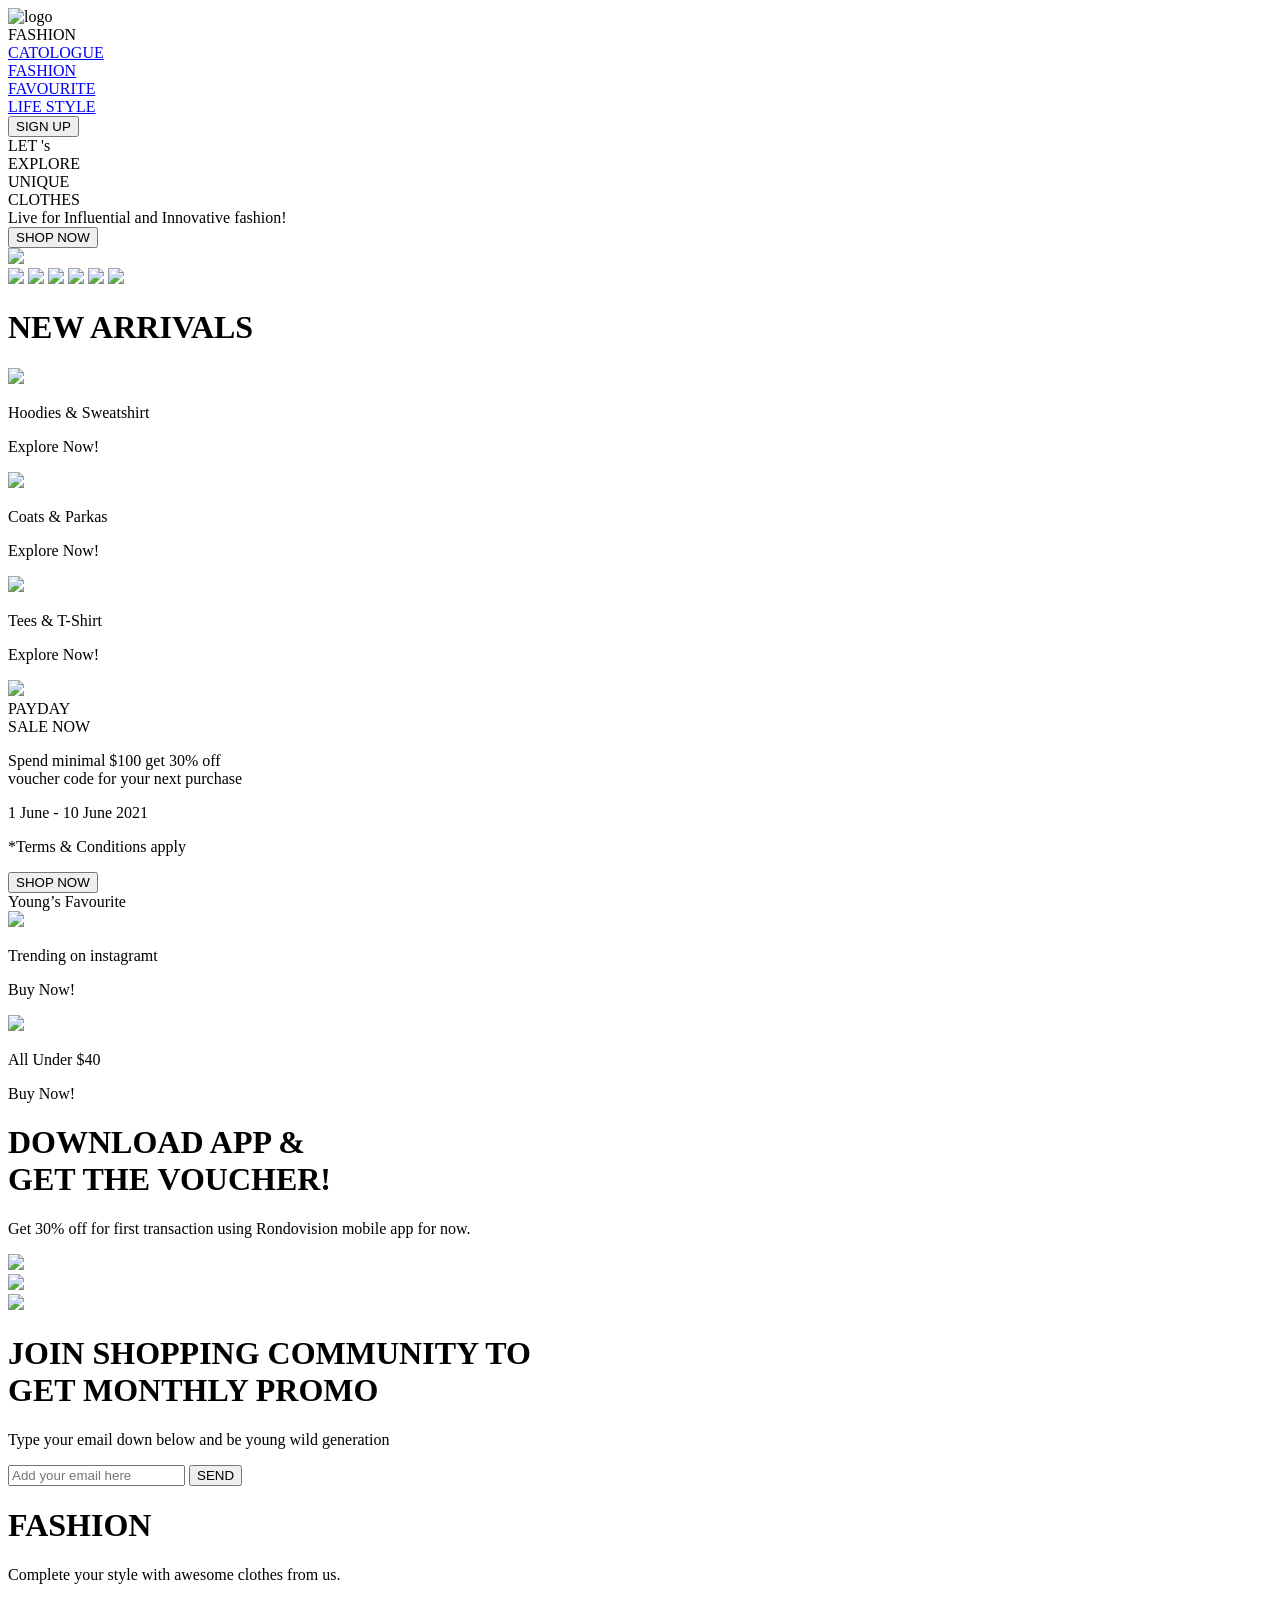
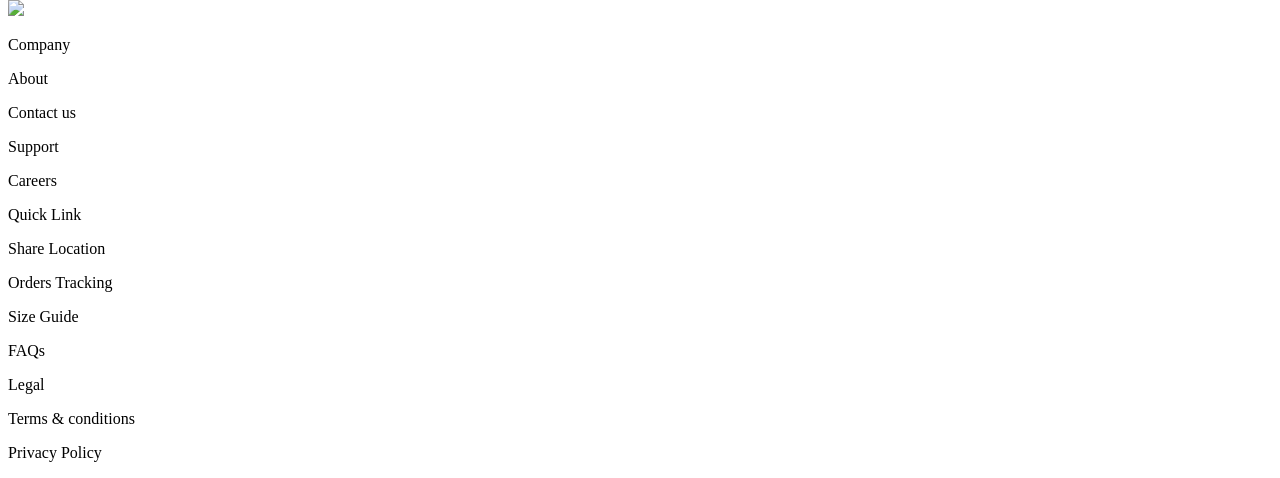
==== index.html @ d0e49f32 "Rename prodcon project/index.html to index.html" ====
<!doctype html>
<html>
  <head>
    <link rel="preconnect" href="https://fonts.googleapis.com" />
    <link rel="preconnect" href="https://fonts.gstatic.com" crossorigin />
    <link
      href="https://fonts.googleapis.com/css2?family=Poppins:ital,wght@0,100;0,200;0,300;0,400;0,500;0,600;0,700;0,800;0,900;1,100;1,200;1,300;1,400;1,500;1,600;1,700;1,800;1,900&display=swap"
      rel="stylesheet"
    />

    <title>Product Webpage Prototype</title>
    <link rel="stylesheet" href="css_code/header.css" />
    <link rel="stylesheet" href="css_code/footer.css" />
    <link rel="stylesheet" href="css_code/body.css" />
    <link rel="stylesheet" href="css_code/body.css" />
  </head>
  <body>
    <div class="mainpage">
      <div class="header_card">
        <div class="header">
          <div class="left">
            <img src="images/logo7.png" alt="logo" class="logo" />
            <div class="text">FASHION</div>
          </div>
          <div class="middle"></div>
          <div class="right">
            <div class="lablehead"><a href="#" class="word">CATOLOGUE</a></div>
            <div class="lablehead"><a href="#" class="word">FASHION</a></div>
            <div class="lablehead"><a href="#" class="word">FAVOURITE</a></div>
            <div class="lablehead"><a href="#" class="word">LIFE STYLE</a></div>
            <div class="lablehead">
              <button class="sign_up">SIGN UP</button>
            </div>
          </div>
        </div>
        <div class="article_card">
          <div class="text_section">
            <div class="text_art">
              <div class="text1">LET 's</div>
              <div class="text1">EXPLORE</div>
              <div class="text2">UNIQUE</div>
              <div class="text1">CLOTHES</div>
            </div>
            <div class="text3">
              Live for Influential and Innovative fashion!
            </div>
            <button class="shop">SHOP NOW</button>
          </div>
          <img src="images/img12.png" class="art_img" />
        </div>

        <div class="brand_card">
          <div class="brand_place">
            <img src="images/brand1.png" class="brand_logo" />
            <img src="images/brand2.png" class="brand_logo" />
            <img src="images/brand3.png" class="brand_logo" />
            <img src="images/brand4.png" class="brand_logo" />
            <img src="images/brand5.png" class="brand_logo" />
            <img src="images/brand6.png" class="brand_logo" />
          </div>
        </div>
        <div class="bottom_card">
          <div class="bottom_contant">
            <div class="arrival">
              <h1>NEW ARR<span class="arr">IVALS</span></h1>
            </div>
            <div class="slide_grid">
              <div class="slide_one">
                <img src="images/slide1.png" class="slide_card" />
                <p class="slide-info1">Hoodies & Sweatshirt</p>
                <p class="slide-info2">Explore Now!</p>
              </div>
              <div class="slide_one">
                <img src="images/slide2.png" class="slide_card" />
                <p class="slide-info1">Coats & Parkas</p>
                <p class="slide-info2">Explore Now!</p>
              </div>
              <div class="slide_one">
                <img src="images/slide3.png" class="slide_card" />
                <p class="slide-info1">Tees & T-Shirt</p>
                <p class="slide-info2">Explore Now!</p>
              </div>
            </div>
          </div>
          <div class="bottom_contant2">
            <div>
              <img
                src="images/116cf92ffce852e6dcfea7d382714f1c60578ad2(111).png"
                class="bottom_img1"
              />
            </div>
            <div class="bottom_contant2_info">
              <div class="container1">
                <div class="pay">PAYDAY</div>
                <div class="text4">SALE NOW</div>
                <p class="text5">
                  Spend minimal $100 get 30% off<br />voucher code for your next
                  purchase
                </p>
                <p class="text6">1 June - 10 June 2021</p>
                <p class="text7">*Terms & Conditions apply</p>
                <button class="shop1">SHOP NOW</button>
                <!-- <span>PAYDAY</span> -->
              </div>
            </div>
          </div>
          <div class="bottom_contant3">
            <div class="bottom_container3">
              <div class="head1">Young’s Favourite</div>
              <div class="slide_grid2">
                <div class="slide_two">
                  <img src="images/slide4.png" class="slide_pic" />
                  <p class="slide-info1">Trending on instagramt</p>
                  <p class="slide-info2">Buy Now!</p>
                </div>
                <div class="slide_two">
                  <img src="images/slide5.png" class="slide_pic" />
                  <p class="slide-info1">All Under $40</p>
                  <p class="slide-info2">Buy Now!</p>
                </div>
              </div>
            </div>
          </div>
          <div class="bottom_contant4">
            <div class="class1">
              <div class="text8">
                <div class="text9">
                  <div class="text10">
                    <h1 class="text11">
                      DOWNLOAD APP &<br />
                      GET THE VOUCHER!
                    </h1>
                    <p class="text12">
                      Get 30% off for first transaction using Rondovision mobile
                      app for now.
                    </p>
                  </div>
                </div>
                <div class="text9">
                  <div class="cont">
                    <div class="play">
                      <img src="images/apple.png" class="apps" />
                    </div>
                    <div class="play">
                      <img src="images/play.png" class="apps" />
                    </div>
                  </div>
                </div>
              </div>
            </div>
            <div class="class1">
              <div class="mobile">
                <img src="images/mobile1.png" class="phone" />
              </div>
            </div>
          </div>
          <div class="bottom_contant5">
            <h1 class="join">
              JOIN SHOPPING COMMUNITY TO<br />
              GET MONTHLY PROMO
            </h1>
            <p class="sent">
              Type your email down below and be young wild generation
            </p>
            <form>
              <div class="email">
                <input
                  type="email"
                  placeholder="Add your email here"
                  class="box"
                />
                <button type="submit" class="send">SEND</button>
              </div>
            </form>
          </div>
          <div class="foot">
            <div class="foot_mid">
              <div class="separator">
                <div class="separator1">
                  <h1 class="foot_head">FASHION</h1>
                  <p class="foot_info2">
                    Complete your style with awesome clothes from us.
                  </p>
                  <img src="images/social_card.png" class="social" />
                </div>
              </div>
              <div class="separator">
                <div class="separator2">
                  <p class="foot_info1">Company</p>
                  <p class="foot_info2">About</p>
                  <p class="foot_info2">Contact us</p>
                  <p class="foot_info2">Support</p>
                  <p class="foot_info2">Careers</p>
                </div>
                <div class="separator2">
                  <p class="foot_info1">Quick Link</p>
                  <p class="foot_info2">Share Location</p>
                  <p class="foot_info2">Orders Tracking</p>
                  <p class="foot_info2">Size Guide</p>
                  <p class="foot_info2">FAQs</p>
                </div>
                <div class="separator2">
                  <p class="foot_info1">Legal</p>
                  <p class="foot_info2">Terms & conditions</p>
                  <p class="foot_info2">Privacy Policy</p>
                </div>
              </div>
            </div>
          </div>
        </div>
      </div>
    </div>
  </body>
</html>
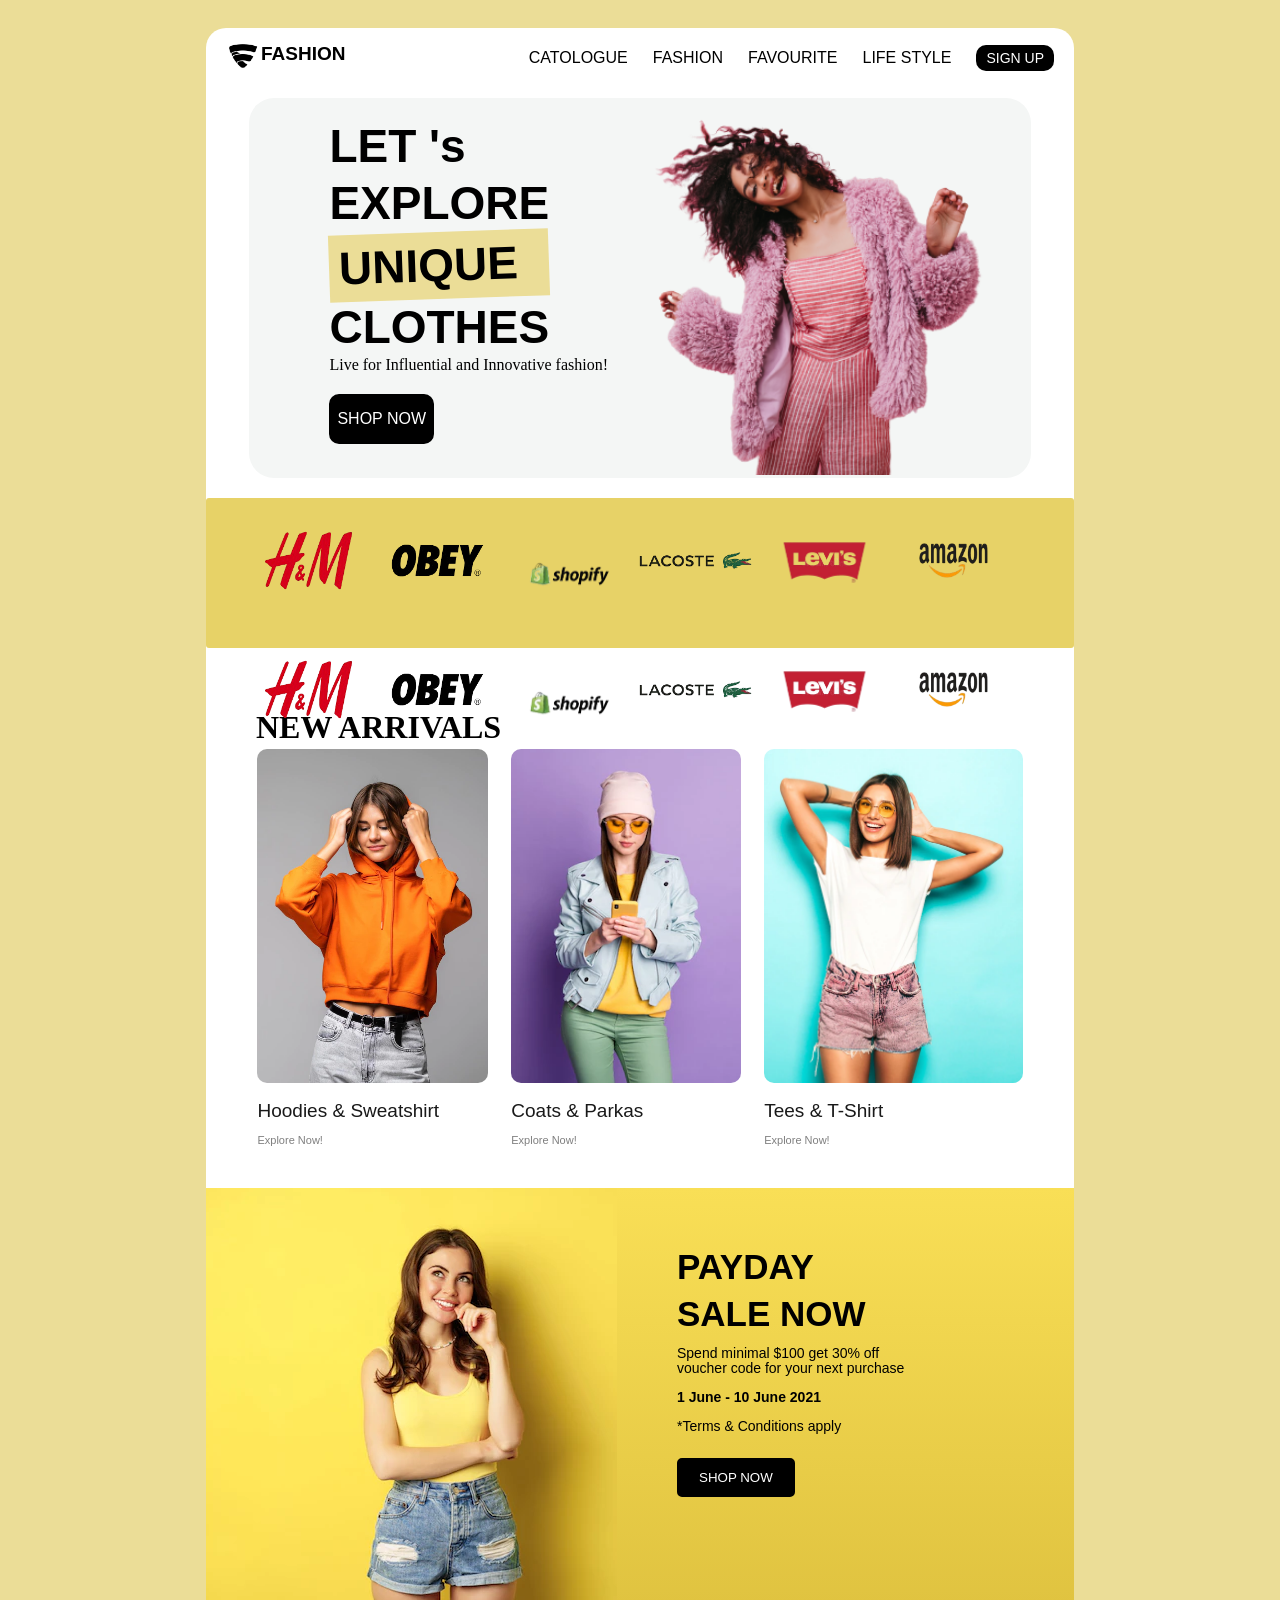
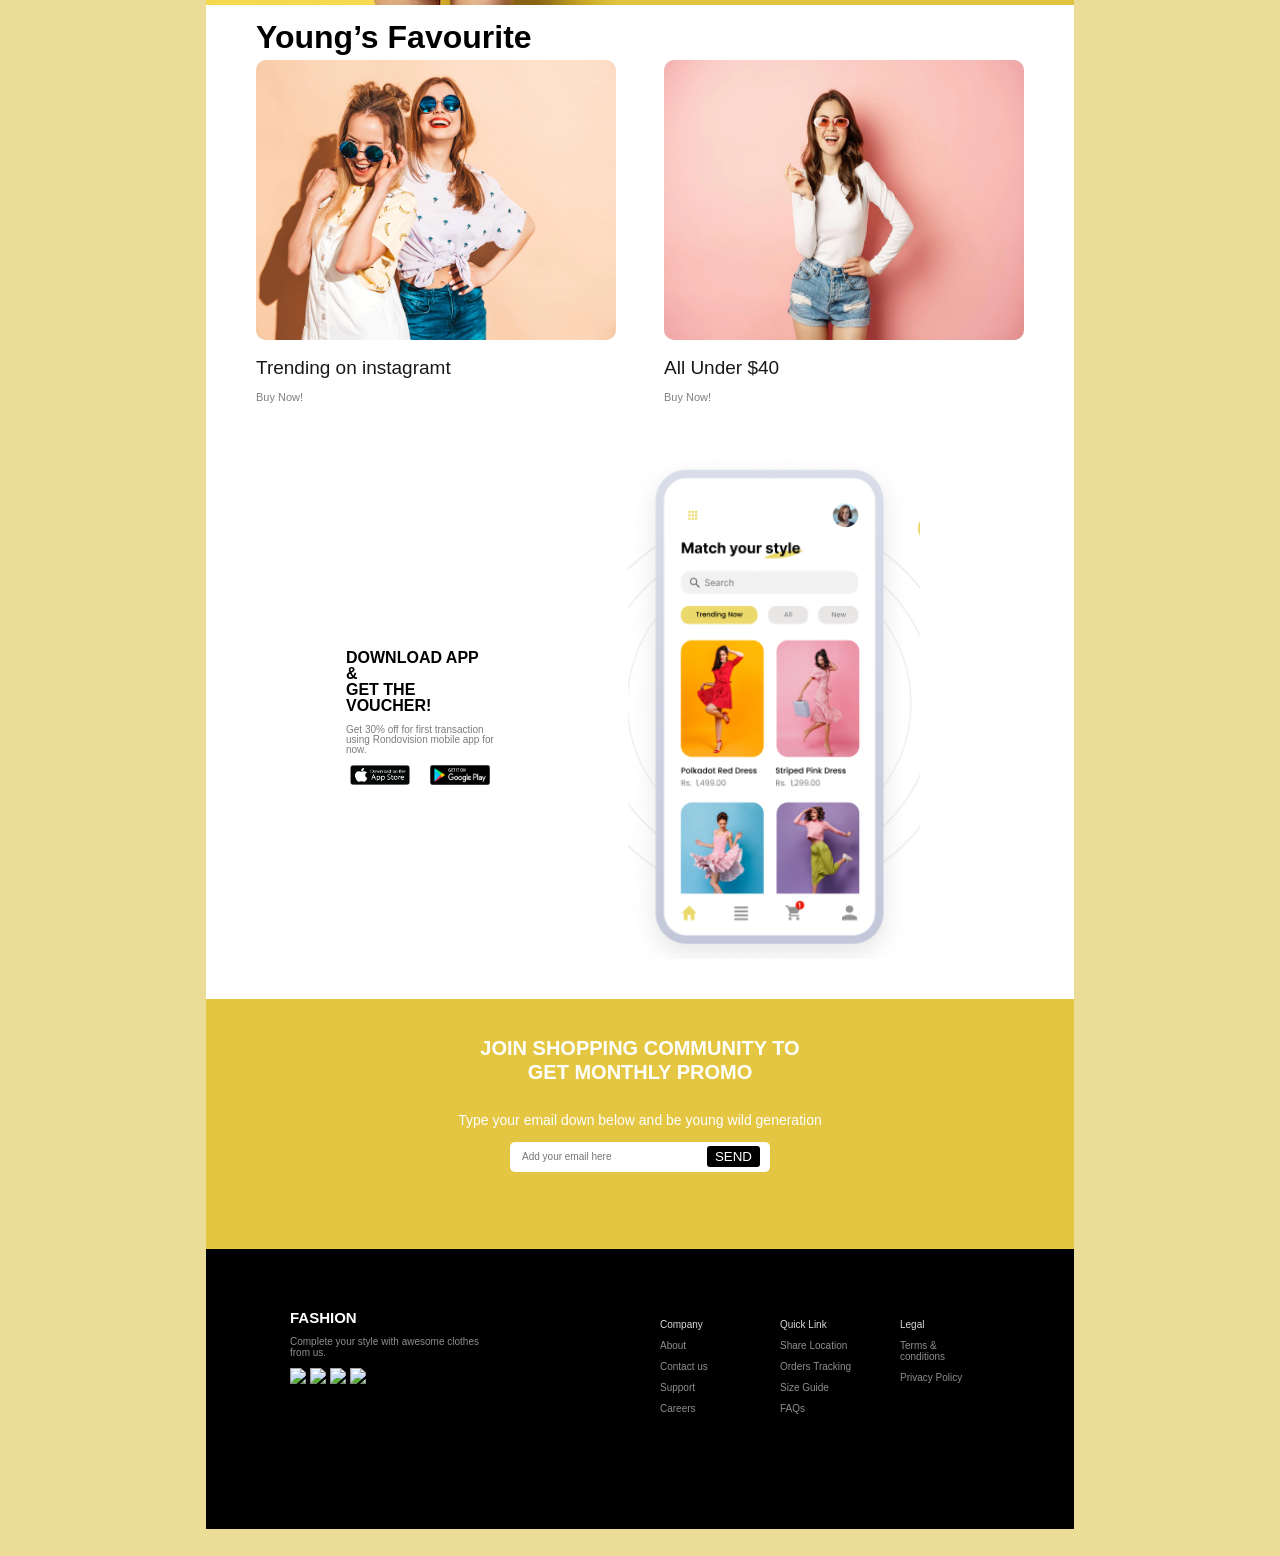
==== commit 9118c7bd: "Update index.html" ====
--- a/index.html
+++ b/index.html
@@ -12,7 +12,6 @@
     <link rel="stylesheet" href="css_code/header.css" />
     <link rel="stylesheet" href="css_code/footer.css" />
     <link rel="stylesheet" href="css_code/body.css" />
-    <link rel="stylesheet" href="css_code/body.css" />
   </head>
   <body>
     <div class="mainpage">
@@ -33,7 +32,7 @@
             </div>
           </div>
         </div>
-        <div class="article_card">
+        <div class="article_card reveal">
           <div class="text_section">
             <div class="text_art">
               <div class="text1">LET 's</div>
@@ -49,17 +48,30 @@
           <img src="images/img12.png" class="art_img" />
         </div>
 
-        <div class="brand_card">
-          <div class="brand_place">
-            <img src="images/brand1.png" class="brand_logo" />
-            <img src="images/brand2.png" class="brand_logo" />
-            <img src="images/brand3.png" class="brand_logo" />
-            <img src="images/brand4.png" class="brand_logo" />
-            <img src="images/brand5.png" class="brand_logo" />
-            <img src="images/brand6.png" class="brand_logo" />
-          </div>
-        </div>
-        <div class="bottom_card">
+        <div class="brand_card reveal">
+          <div class="brand_track">
+            <!-- FIRST SET -->
+            <div class="brand_row">
+              <img src="images/brand1.png" class="brand_logo" />
+              <img src="images/brand2.png" class="brand_logo" />
+              <img src="images/brand3.png" class="brand_logo" />
+              <img src="images/brand4.png" class="brand_logo" />
+              <img src="images/brand5.png" class="brand_logo" />
+              <img src="images/brand6.png" class="brand_logo" />
+            </div>
+
+            <!-- DUPLICATE SET -->
+            <div class="brand_row">
+              <img src="images/brand1.png" class="brand_logo" />
+              <img src="images/brand2.png" class="brand_logo" />
+              <img src="images/brand3.png" class="brand_logo" />
+              <img src="images/brand4.png" class="brand_logo" />
+              <img src="images/brand5.png" class="brand_logo" />
+              <img src="images/brand6.png" class="brand_logo" />
+            </div>
+          </div>
+        </div>
+        <div class="bottom_card reveal">
           <div class="bottom_contant">
             <div class="arrival">
               <h1>NEW ARR<span class="arr">IVALS</span></h1>
@@ -82,7 +94,7 @@
               </div>
             </div>
           </div>
-          <div class="bottom_contant2">
+          <div class="bottom_contant2 reveal">
             <div>
               <img
                 src="images/116cf92ffce852e6dcfea7d382714f1c60578ad2(111).png"
@@ -104,7 +116,7 @@
               </div>
             </div>
           </div>
-          <div class="bottom_contant3">
+          <div class="bottom_contant3 reveal">
             <div class="bottom_container3">
               <div class="head1">Young’s Favourite</div>
               <div class="slide_grid2">
@@ -121,7 +133,7 @@
               </div>
             </div>
           </div>
-          <div class="bottom_contant4">
+          <div class="bottom_contant4 reveal">
             <div class="class1">
               <div class="text8">
                 <div class="text9">
@@ -154,7 +166,7 @@
               </div>
             </div>
           </div>
-          <div class="bottom_contant5">
+          <div class="bottom_contant5 reveal">
             <h1 class="join">
               JOIN SHOPPING COMMUNITY TO<br />
               GET MONTHLY PROMO
@@ -173,7 +185,7 @@
               </div>
             </form>
           </div>
-          <div class="foot">
+          <div class="foot reveal">
             <div class="foot_mid">
               <div class="separator">
                 <div class="separator1">
@@ -181,7 +193,10 @@
                   <p class="foot_info2">
                     Complete your style with awesome clothes from us.
                   </p>
-                  <img src="images/social_card.png" class="social" />
+                  <img src="images/facebook.png" class="icon" />
+                  <img src="images/instagram.png" class="icon" />
+                  <img src="images/twitter.png" class="icon" />
+                  <img src="images/linkedin.png" class="icon" />
                 </div>
               </div>
               <div class="separator">
@@ -210,5 +225,24 @@
         </div>
       </div>
     </div>
+    <script>
+      function revealOnScroll() {
+        const reveals = document.querySelectorAll(".reveal");
+
+        reveals.forEach((el) => {
+          const windowHeight = window.innerHeight;
+          const elementTop = el.getBoundingClientRect().top;
+
+          const revealPoint = 100;
+
+          if (elementTop < windowHeight - revealPoint) {
+            el.classList.add("active");
+          }
+        });
+      }
+
+      window.addEventListener("scroll", revealOnScroll);
+    </script>
   </body>
 </html>
+
--- a/css_code/header.css
+++ b/css_code/header.css
@@ -0,0 +1,185 @@
+.header_card {
+  /* display: flex;
+  flex-direction: column; */
+  flex: 4;
+  background-color: white;
+  /* margin-left: 26px; */
+  /* margin-top: 6px; */
+  /* height: 1160px; */
+
+  /* max-width: 1000px; */
+  
+  border-top-left-radius: 20px;
+  border-top-right-radius: 20px;
+
+  margin: 20px 0;
+  height: 3100px;
+}
+.header {
+  display: flex;
+  flex-direction: row;
+  margin: 10px 10px 10px 10px;
+  height: 40px;
+  align-items: center;
+  justify-content: space-between;
+}
+.logo {
+  width: 35px;
+  height: 30px;
+  cursor: pointer;
+  margin-left: 10px;
+}
+.text {
+  /* margin-top: 5px; */
+  /* font-family: "Pattaya", sans-serif;
+  font-weight: 400;
+  font-style: normal;
+  margin-left: 8px; */
+  font-family: "Poppins", sans-serif;
+  font-weight: 900;
+  font-style: normal;
+  font-size: 19px;
+  cursor: pointer;
+}
+.left {
+  display: flex;
+  align-content: center;
+}
+/* .middle {
+  display: flex;
+  flex: 1;
+} */
+.right {
+  display: flex;
+  gap: 15px;
+  align-items: center;
+  font-size: 9px;
+}
+.lablehead {
+  margin-right: 10px;
+  text-align: center;
+}
+/* a{
+    text-decoration: none ;
+    font-weight: bold ;
+} */
+.word {
+  text-decoration: none;
+  font-family: "Poppins", sans-serif;
+  font-weight: 500;
+  font-style: normal;
+  color: black;
+  font-size: 16px;
+  /* font-size: 19px; */
+}
+.sign_up {
+  padding: 5px 10px;
+  font-size: 14px;
+  border: none;
+  background-color: black;
+  color: white;
+  cursor: pointer;
+  display: inline-flex;
+  align-items: center;
+  border-radius: 10px;
+}
+.search-button {
+  height: 20px;
+  width: 40px;
+  cursor: pointer;
+  border-width: 1px;
+  border-style: solid;
+  border-color: rgb(192, 192, 192);
+  border-top-right-radius: 18px;
+  border-bottom-right-radius: 18px;
+  margin-left: -1px;
+  margin-right: 10px;
+}
+.search-icon {
+  height: 20px;
+  margin-top: 0px;
+  align-content: center;
+}
+.middle {
+  display: flex;
+  flex: 1;
+  margin-left: 70px;
+  margin-right: 35px;
+  max-width: 500px;
+
+  align-items: center;
+}
+.article_card {
+  display: flex;
+  flex-direction: row;
+  align-items: flex-start;
+  justify-content: space-between;
+  background-color: #f4f6f5;
+  /* height: 380px; */
+  /* width: 817px; */
+  width: 90%;
+  max-width: 1000px;
+  min-height: 380px;
+  margin: 20px auto;
+
+  border-radius: 25px;
+  /* vertical-align: top; */
+}
+
+.art_img {
+  height: 377px;
+  width: 422px;
+  margin-left: auto;
+  object-fit: contain;
+}
+.text_section {
+  flex: 1;
+}
+.text1,
+.text2,
+.pay {
+  font-family: "Poppins", sans-serif;
+  font-weight: 900;
+  font-style: normal;
+  font-size: 19px;
+  line-height: 57px;
+  font-size: 46px;
+}
+.text_art {
+  /* margin-top: 0px; */
+  padding-left: 80px;
+  padding-top: 20px;
+  display: flex;
+  flex-direction: column;
+}
+/* .text2{
+  rotate: ;
+  display: flex;
+  background-color:#ebdd97 ;
+} */
+.text2 {
+  position: relative;
+  display: inline-block;
+  font-size: 46px;
+  font-weight: 900;
+  z-index: 1;
+  padding: 5px 10px;
+  width: 200px;
+  background-color: #ebdd97;
+
+  transform: rotate(-2deg);
+}
+.text3 {
+  padding-left: 80px;
+}
+.shop {
+  background-color: black;
+  color: white;
+  margin-left: 80px;
+  margin-top: 20px;
+  height: 50px;
+  border-radius: 10px;
+  cursor: pointer;
+  font-size: 16px;
+  border-style: solid;
+}
--- a/css_code/footer.css
+++ b/css_code/footer.css
@@ -0,0 +1,62 @@
+.foot {
+  width: auto;
+  height: 280px;
+  display: flex;
+  justify-content: center;
+  align-items: center;
+  background-color: black;
+}
+.foot_mid {
+  height: 180px;
+  width: 700px;
+ 
+  display: flex;
+  justify-content: space-between;
+}
+.separator {
+ 
+  display: flex;
+  flex: none;
+  /* padding: 10px; */
+  color: white;
+  justify-content: center ;
+  /* align-items: center ; */
+  gap: 20px;
+}
+.separator1{
+    width: 190px ;
+}
+.foot_head{
+    font-family: "Poppins", sans-serif;
+  font-weight: 900;
+  font-style: normal;
+  font-size: 15px;
+}
+.foot_info2{
+     font-family: "Poppins", sans-serif;
+  font-weight: 400;
+  font-style: normal;
+  font-size: 10px;
+  color:#8E8E8E;
+ cursor: pointer;
+}
+.foot_info1{
+    font-family: "Poppins", sans-serif;
+  font-weight: 400;
+  font-style: normal;
+  font-size: 10px;
+  cursor: pointer;
+  color:#D9D9D9;
+}
+.social{
+    width: 90px;
+    height: 20px;
+    cursor: pointer;
+}
+.separator2{
+    width: 80px;
+    margin: 10px;
+    flex : 1;
+    justify-content: space-around;
+}
+
--- a/css_code/body.css
+++ b/css_code/body.css
@@ -0,0 +1,373 @@
+body {
+  background-color: #ebdd97;
+  /* background : linear-gradient(#a619f8,#00f2fe); */
+}
+.mainpage {
+  /* padding-bottom: 1000px; */
+  display: flex;
+  /* flex-direction: column; */
+  justify-content: center;
+}
+.mainpage::before,
+.mainpage::after {
+  content: "";
+  flex: 1; /* each side takes 1 part */
+}
+.brand_card {
+  /* position: relative;
+    background-color: black ;
+   height: 40px; */
+
+  width: auto;
+  height: 150px; /* thickness */
+  background-color: #e7d267; /* color */
+  margin-top: 10px;
+  border-radius: 3px;
+  padding-left: 40px;
+  position: relative;
+}
+.brand_place {
+  position: relative;
+  /* padding: 10px 20px 10px; */
+  margin-top: 20px;
+  margin-bottom: 10px;
+  margin-right: 30px;
+  display: flex;
+  flex-direction: row;
+  justify-content: center;
+  justify-content: space-around;
+  align-items: center;
+}
+.brand_logo {
+  gap: 58px;
+  /* height: 90px;
+  width: 90px; */
+  height: 95%;
+  width: 125px;
+  object-fit: cover;
+  cursor: pointer;
+}
+.bottom_card {
+  width: 100%;
+  height: 900px;
+  background-color: white;
+  justify-content: center;
+}
+.bottom_contant {
+  display: flex;
+  flex-direction: column;
+  margin: 40px;
+  height: 460px;
+}
+.slide_grid {
+  align-items: center;
+  min-width: 788px;
+  height: 348px;
+  display: flex;
+  justify-content: space-around;
+  flex-direction: row;
+  flex: 1 1 1;
+}
+.slide_card {
+  height: 334px;
+  min-width: 230px;
+  width: auto;
+  contain: fit;
+  gap: 50px;
+  object-fit: cover;
+  border-radius: 10px;
+  cursor: pointer;
+}
+.arrival {
+  margin-left: 10px;
+}
+
+.slide_one {
+  height: 385px;
+}
+.slide-info1 {
+  font-family: "Poppins", sans-serif;
+  font-weight: 500;
+  font-style: normal;
+  color: #191919;
+  font-size: 19px;
+  letter-spacing: -4%;
+  line-height: 10px;
+  cursor: pointer;
+}
+.slide-info2 {
+  font-family: "Poppins", sans-serif;
+  font-weight: 500;
+  font-style: normal;
+  color: #7f7f7f;
+  font-size: 11px;
+  letter-spacing: -4%;
+  line-height: 10px;
+  cursor: pointer;
+}
+.bottom_contant2 {
+  margin-top: 20px;
+  display: grid;
+  grid-template-columns: 411px 1fr;
+}
+.bottom_img1 {
+  object-fit: cover;
+}
+.bottom_contant2_info {
+  height: 417px;
+  background-image: linear-gradient(#f9df56, #e0c340);
+  display: flex;
+  /* justify-content: center; */
+  padding-left: 20px;
+
+  /* align-items: center; */
+}
+.container1 {
+  justify-content: center;
+  align-items: center;
+  margin-top: 60px;
+  width: 280px;
+  margin-left: 40px;
+}
+.text4,
+.pay {
+  font-family: "Poppins", sans-serif;
+  font-weight: 900;
+  font-style: normal;
+  font-size: 35px;
+  line-height: 37px;
+  letter-spacing: 0%;
+  margin-bottom: 10px;
+}
+.text5,
+.text7 {
+  font-family: "Poppins", sans-serif;
+  font-weight: 400;
+  font-style: normal;
+  font-size: 14px;
+
+  line-height: 15px;
+}
+.text6 {
+  font-family: "Poppins", sans-serif;
+  font-weight: 700;
+  font-style: normal;
+  font-size: 14px;
+  letter-spacing: 2%;
+  line-height: 15px;
+}
+.shop1 {
+  background-color: black;
+  color: white;
+  border-style: solid;
+  padding: 10px 20px 10px;
+  border-radius: 5px;
+  cursor: pointer;
+  margin-top: 10px;
+}
+/* .bottom_contant3 {
+  display: flex;
+} */
+.bottom_container3 {
+    position: relative;
+    width: auto;
+    height: 400px;
+  padding: 10px 50px 10px;
+}
+.head1 {
+  font-family: "Poppins", sans-serif;
+  font-weight: 900;
+  font-style: normal;
+  font-size: 32px;
+  letter-spacing: 4%;
+  margin-bottom: 20px;
+}
+.slide_grid2 {
+    position: relative;
+  height: 320px;
+  min-width: 300px;
+  
+  /* justify-content: center; */
+  align-items: center;
+  display: flex;
+  justify-content: space-between;
+  flex-direction: row;
+  flex: 1 1;
+}
+.slide_pic{
+    height :280px ;
+    width: 360px;
+    border-radius: 10px;
+}
+/* .bottom_container4 {
+    position: relative;
+    width: auto;
+    height: 400px;
+  /* padding: 10px 50px 10px; */
+  /* display: flex; */
+/* } */ 
+.bottom_contant4{
+    
+    display: flex ;
+    flex-direction: row;
+    flex : 1;
+    justify-content: space-between ;
+    height: 530px;
+    width: auto;
+    margin: 20px 80px 20px ;
+    
+    
+  }
+  .class1{
+  
+   margin:10px 20px 10px ;
+   flex: 1 ;
+   
+   display: flex;
+   
+
+  }
+  .text8{
+    margin:10px 20px 10px ;
+    flex: 1 ;
+  
+  display: flex;
+  justify-content: center;
+  align-items: center;
+ flex-direction: column;
+
+}
+.text9{
+  margin:10px 20px 10px ;
+  /* flex: 1 ; */
+  
+  display: flex;
+  flex-direction: column;
+  
+ 
+  
+}
+
+.text11{
+  
+  font-family: "Poppins", sans-serif;
+  font-weight: 900;
+  font-style: normal;
+  font-size: 16px;
+  letter-spacing: 4%;
+  line-height: 16px;
+  
+}
+.text12{
+   font-family: "Poppins", sans-serif;
+  font-weight: 500;
+  font-style: normal;
+  font-size: 10px;
+  letter-spacing: -4%;
+  line-height: 10px;
+ color: #7c7c7c;
+ justify-content: center;
+  align-items: center;
+}
+.cont{
+  display: flex;
+  flex-direction: row;
+  
+  margin-top: -20px;
+   justify-content: center;
+  align-items: center;
+
+  gap: 20px;
+}
+.play{
+ 
+  /* flex: 1 ; */
+  flex-direction: column;
+  /* justify-content: flex-start; */
+}
+.apps{
+  justify-content: space-around;
+  height: 20px;
+  width: 60px;
+   cursor: pointer;
+}
+.mobile{
+  object-fit: contain;
+}
+.phone{
+  object-fit: contain;
+  width: 400px;
+  height: 500px;
+  
+}
+.bottom_contant5{
+  height: 250px;
+  width: auto;
+  background-color: #e5c643;
+  display: flex;
+  justify-content: center;
+  align-items: center;
+  flex-direction: column;
+}
+.join{
+  color: white;
+  font-family: "Poppins", sans-serif;
+  font-weight: 900;
+  font-style: normal;
+  font-size: 20px;
+  margin-top: -40px;
+  letter-spacing: 3%;
+  line-height: 24px;
+ text-align: center;
+
+
+}
+.sent{
+  color: white;
+  font-family: "Poppins", sans-serif;
+  font-weight: 400;
+  font-style: normal;
+  font-size: 14px;
+}
+.email{
+  background-color: white;
+  width: 250px;
+  padding-left: 3px;
+  display: flex;
+  flex-direction: row;
+  justify-content: space-between;
+  align-items: center;
+  height: 30px;
+  border-radius: 5px;
+  padding-left: 10px;
+  
+}
+.send{
+  background-color: black;
+  color: white;
+  border-style: solid;
+  border-radius: 3px;
+  margin-right: 10px;
+  cursor: pointer;
+  border-style: solid;
+  border-color: black;
+ 
+}
+.box{
+
+   color: black;
+  font-family: "Poppins", sans-serif;
+  font-weight: 400;
+  font-style: normal;
+  font-size: 10px;
+  border-style: none;
+  /* width: 120px; */
+  background-color: transparent;
+}
+.box:hover{
+  border-color: white;
+}
+.box:active{
+  border-color: white;
+  background-color: white;
+}
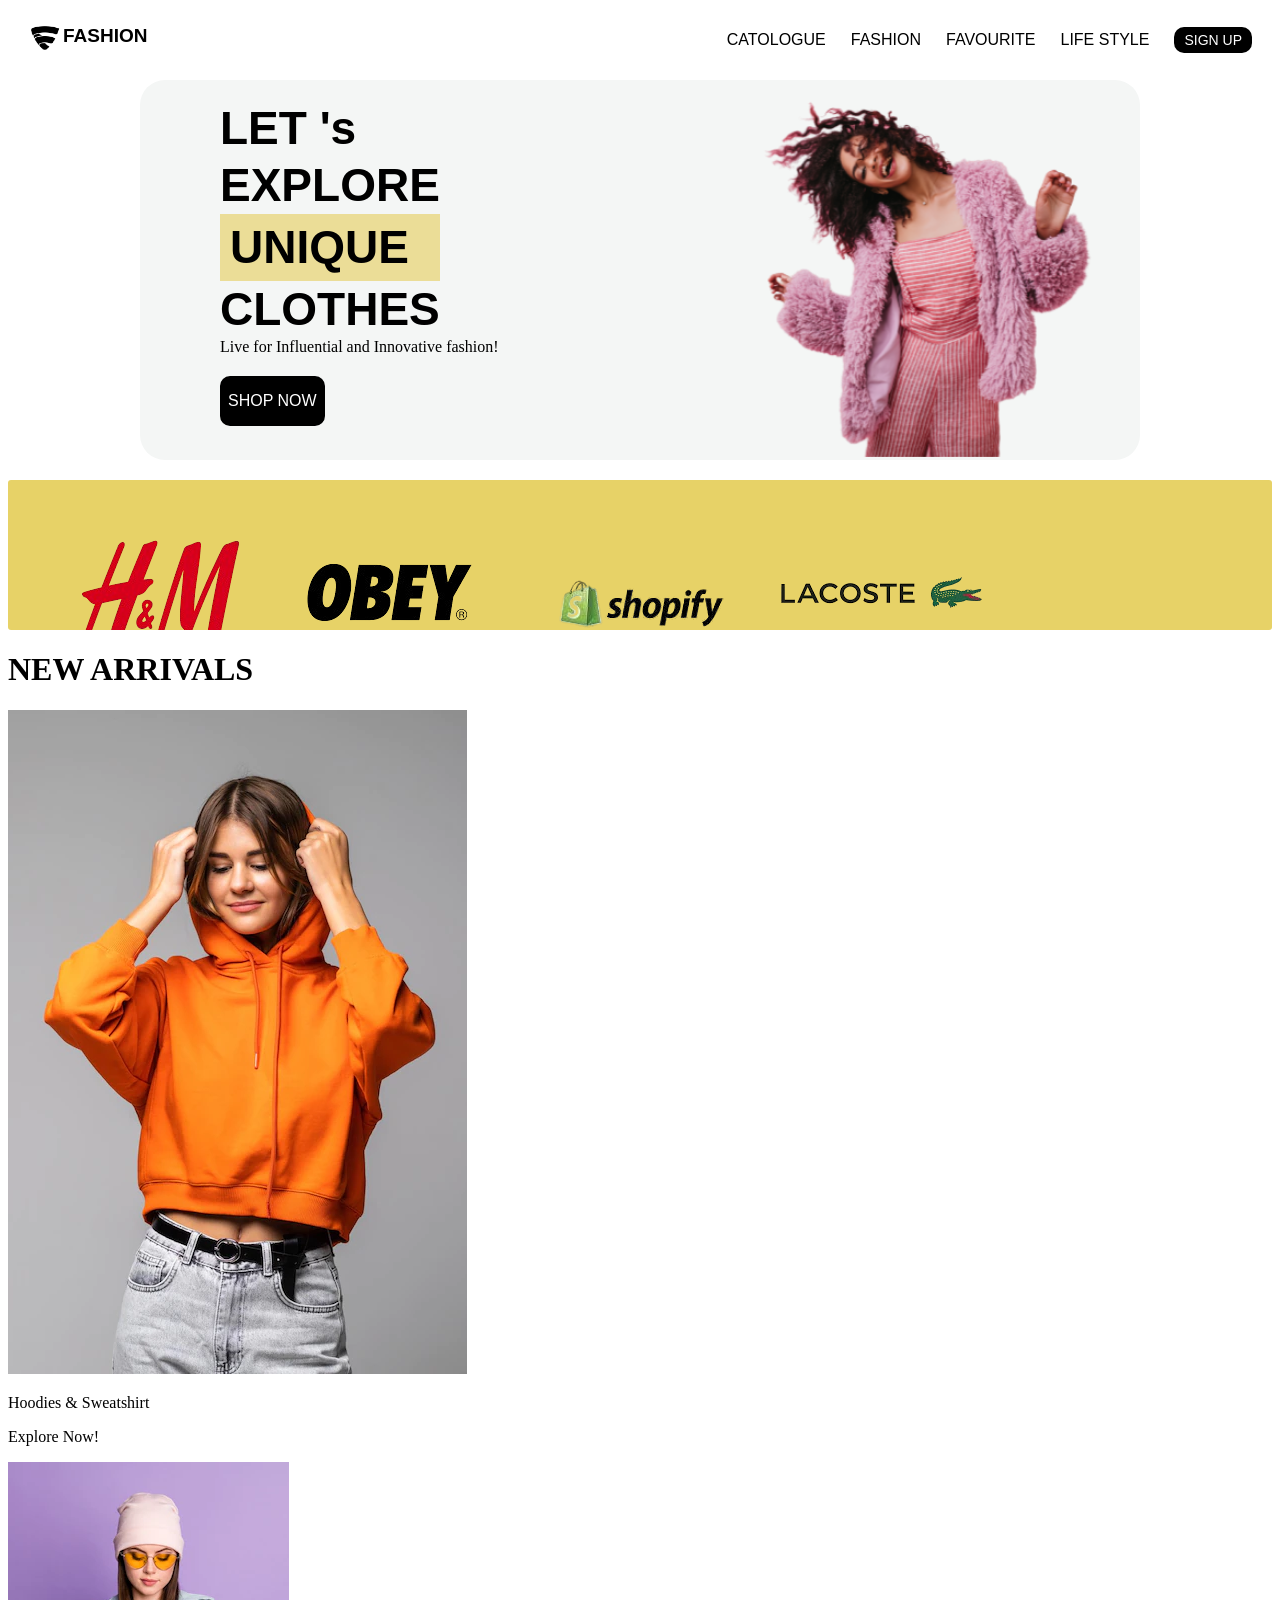
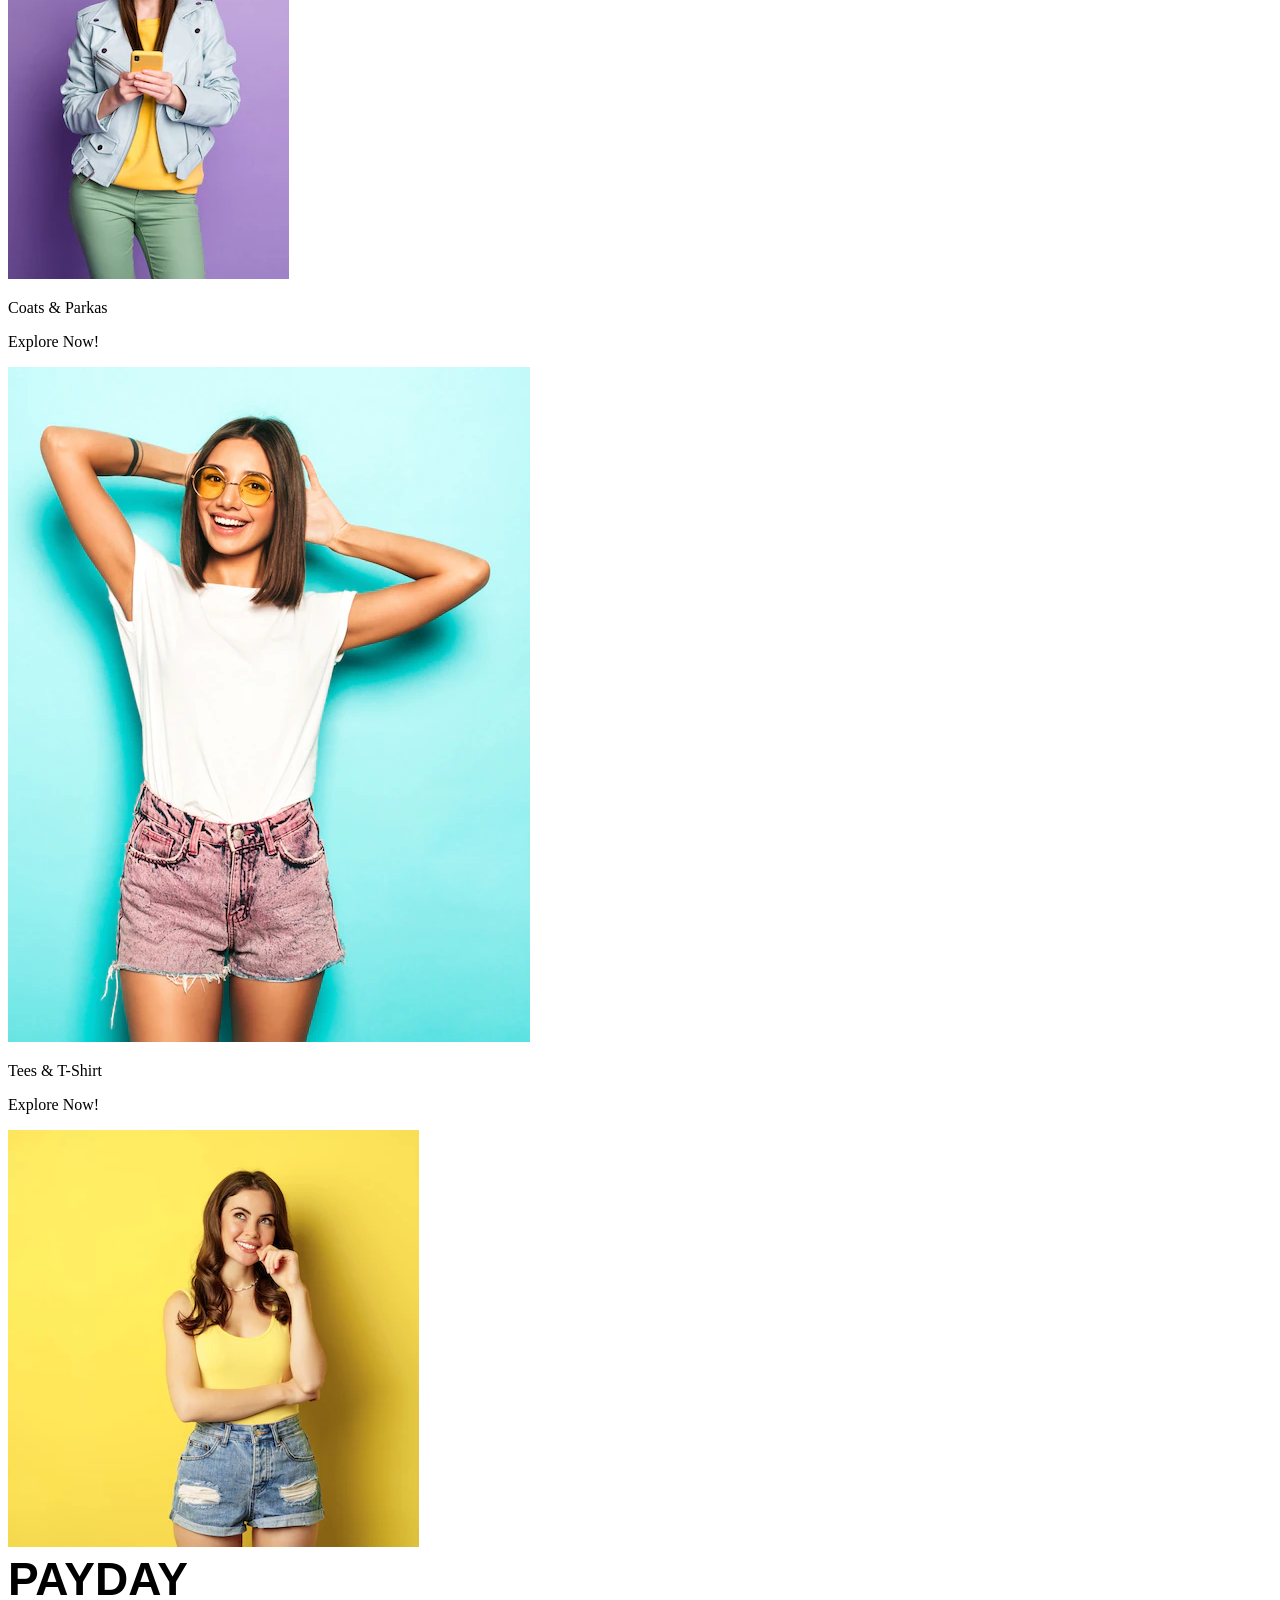
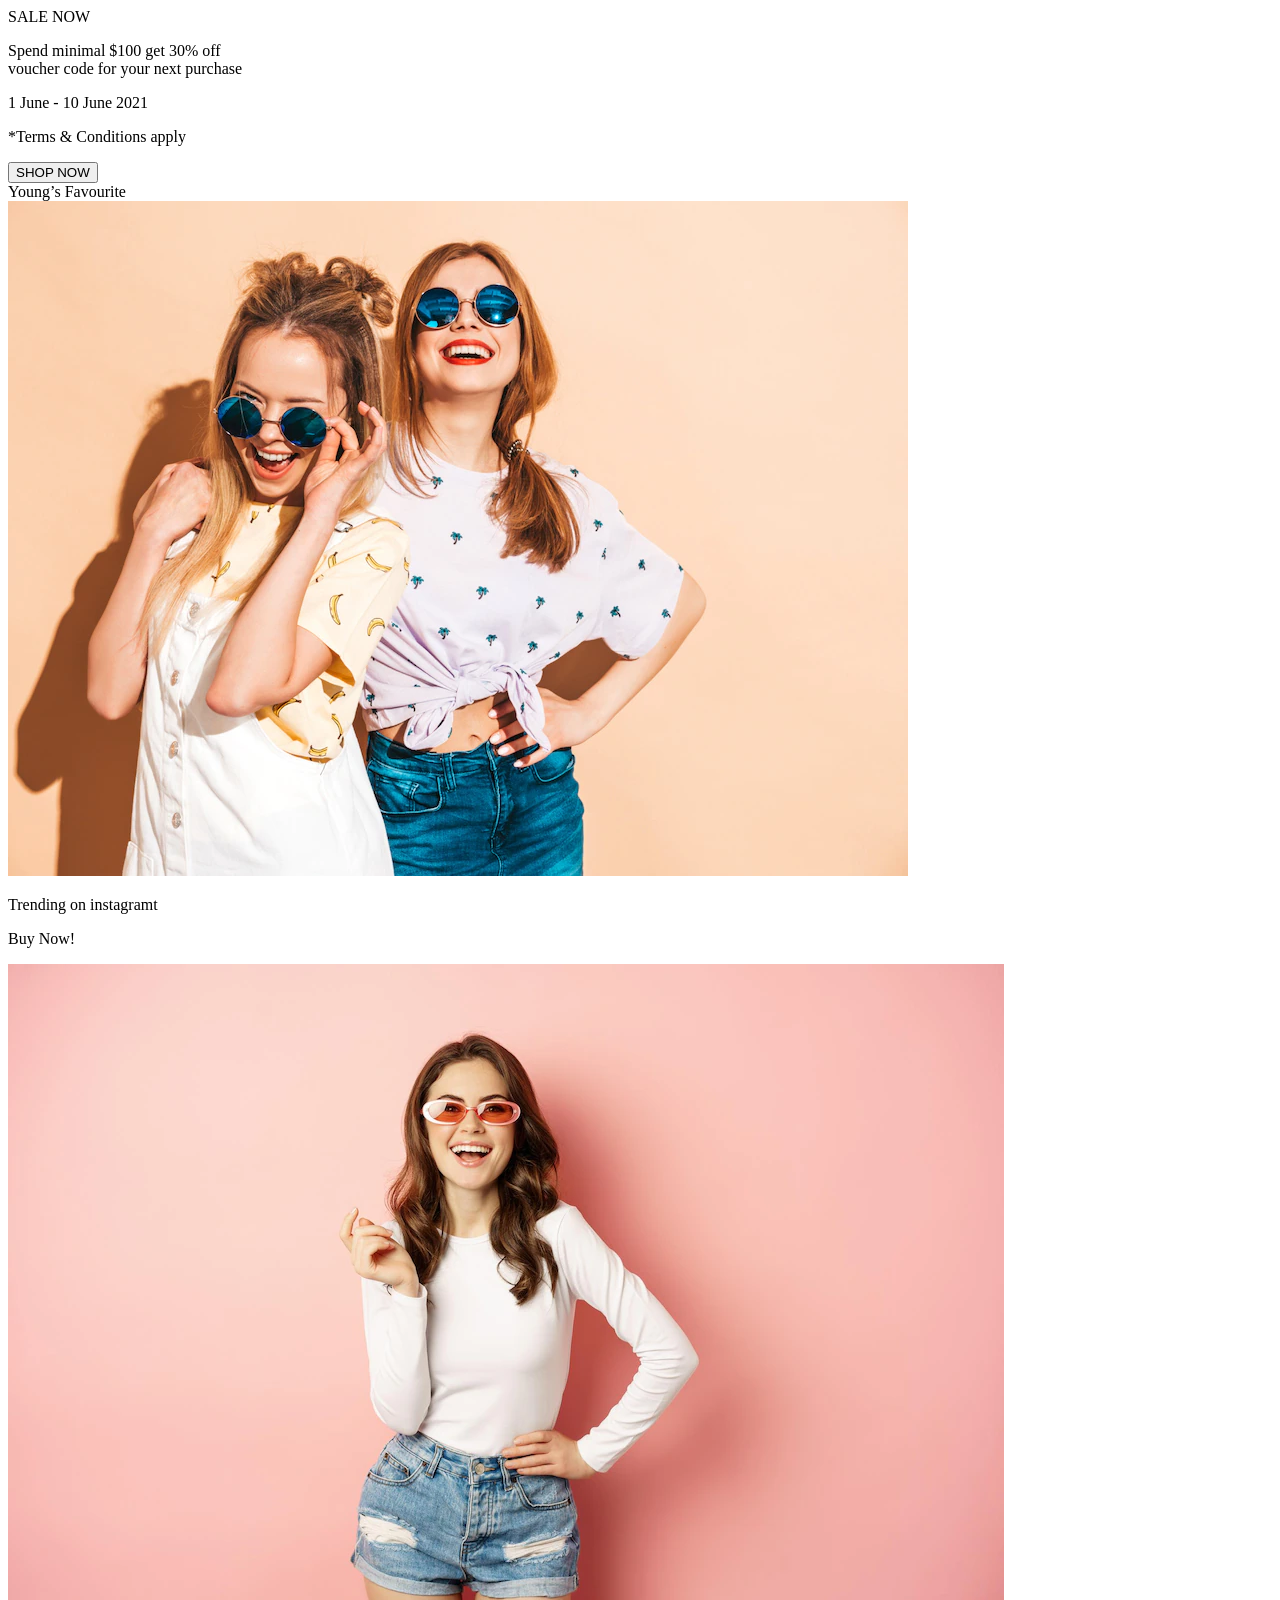
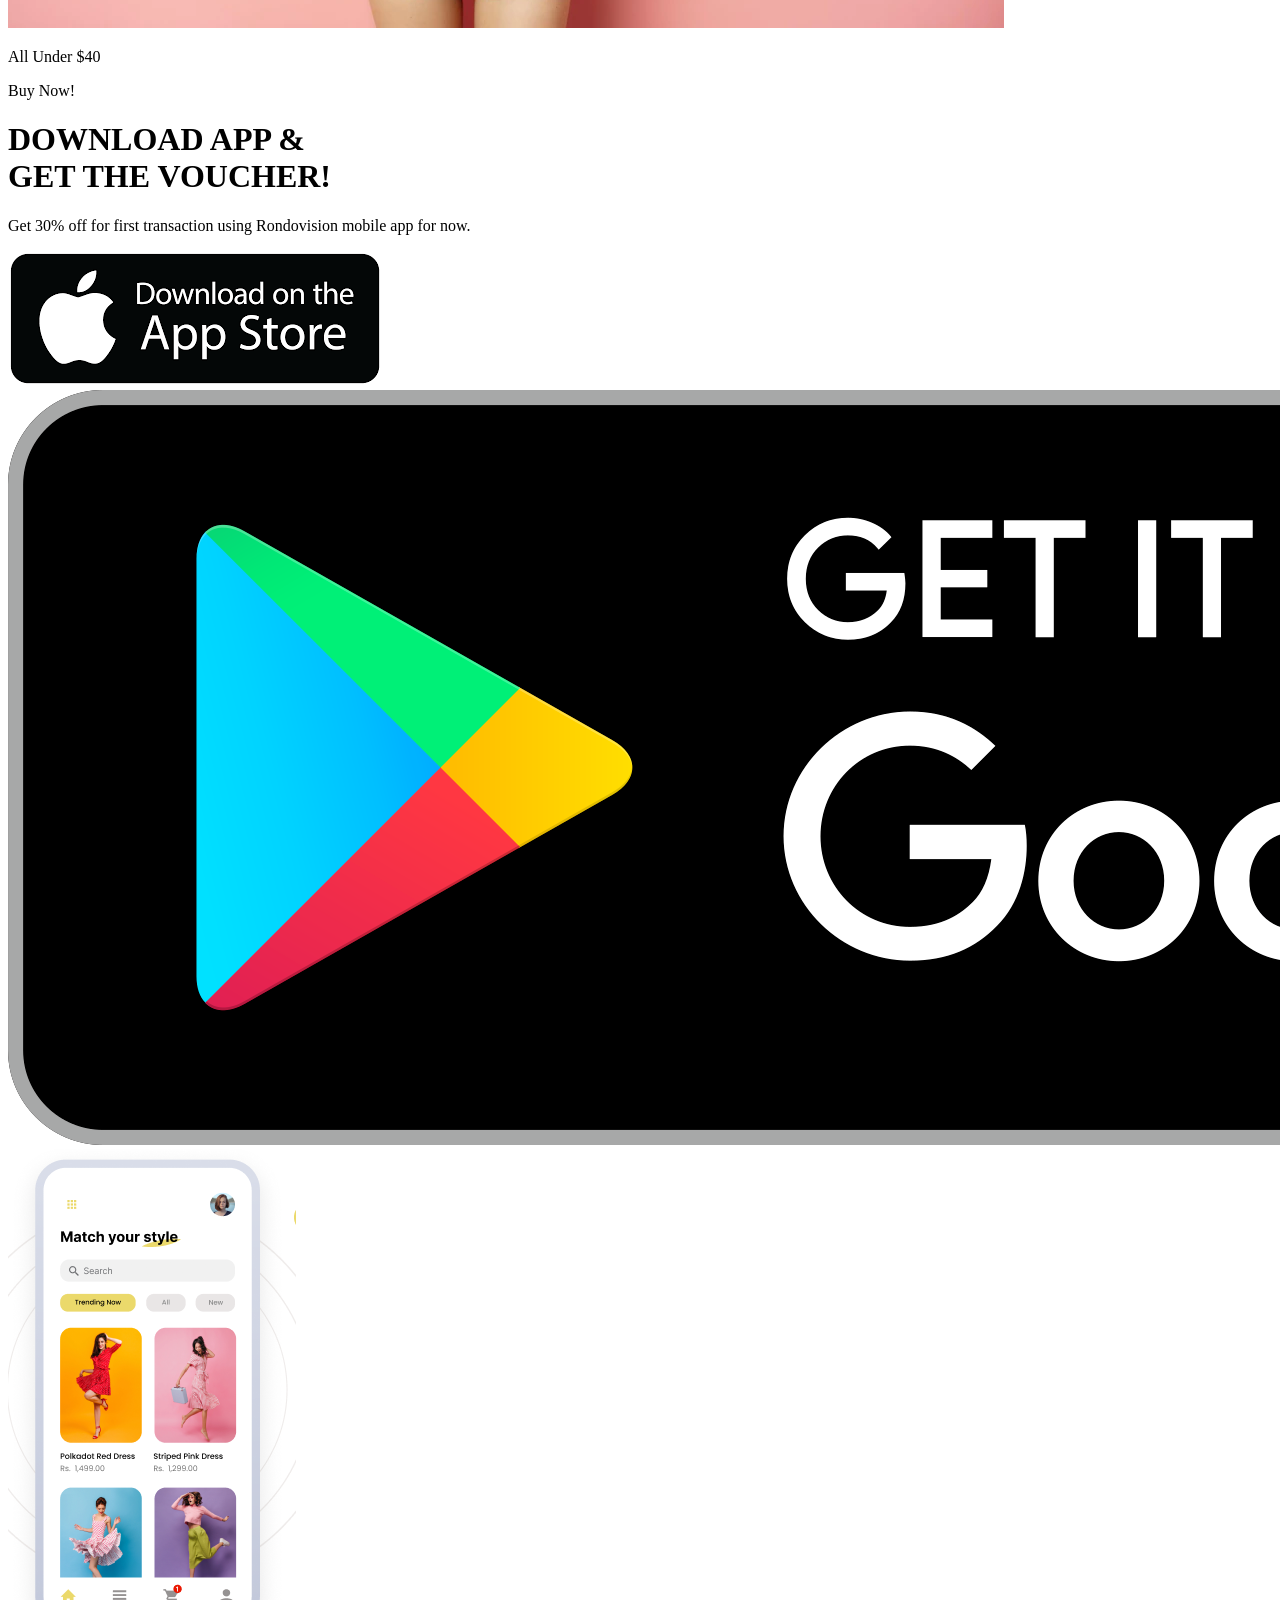
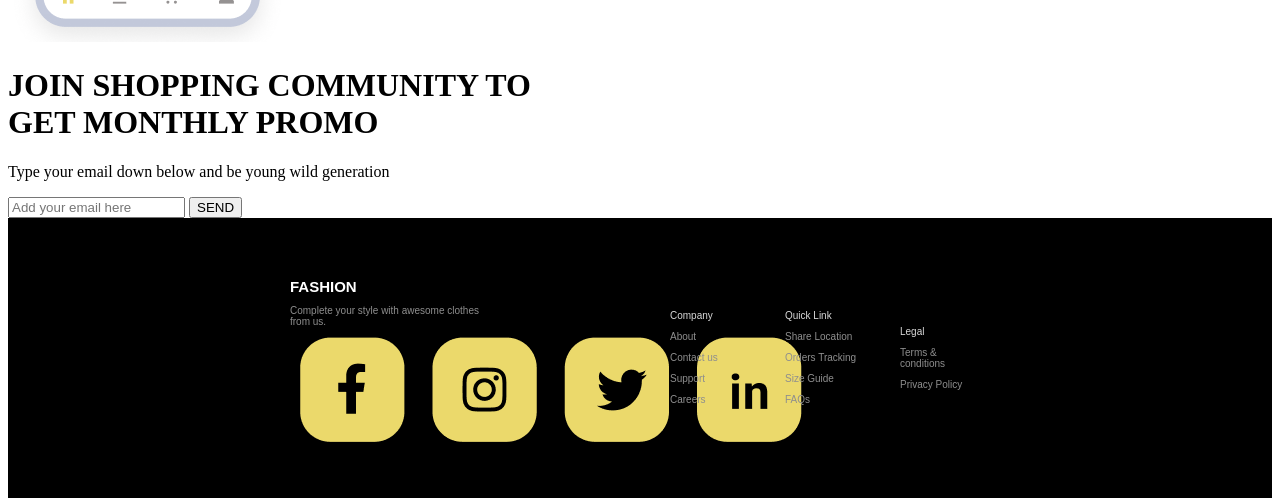
==== commit e01fc9e7: "Update index.html" ====
--- a/index.html
+++ b/index.html
@@ -12,6 +12,7 @@
     <link rel="stylesheet" href="css_code/header.css" />
     <link rel="stylesheet" href="css_code/footer.css" />
     <link rel="stylesheet" href="css_code/body.css" />
+    
   </head>
   <body>
     <div class="mainpage">
@@ -32,7 +33,7 @@
             </div>
           </div>
         </div>
-        <div class="article_card reveal">
+        <div class="article_card">
           <div class="text_section">
             <div class="text_art">
               <div class="text1">LET 's</div>
@@ -48,30 +49,17 @@
           <img src="images/img12.png" class="art_img" />
         </div>
 
-        <div class="brand_card reveal">
-          <div class="brand_track">
-            <!-- FIRST SET -->
-            <div class="brand_row">
-              <img src="images/brand1.png" class="brand_logo" />
-              <img src="images/brand2.png" class="brand_logo" />
-              <img src="images/brand3.png" class="brand_logo" />
-              <img src="images/brand4.png" class="brand_logo" />
-              <img src="images/brand5.png" class="brand_logo" />
-              <img src="images/brand6.png" class="brand_logo" />
-            </div>
-
-            <!-- DUPLICATE SET -->
-            <div class="brand_row">
-              <img src="images/brand1.png" class="brand_logo" />
-              <img src="images/brand2.png" class="brand_logo" />
-              <img src="images/brand3.png" class="brand_logo" />
-              <img src="images/brand4.png" class="brand_logo" />
-              <img src="images/brand5.png" class="brand_logo" />
-              <img src="images/brand6.png" class="brand_logo" />
-            </div>
-          </div>
-        </div>
-        <div class="bottom_card reveal">
+        <div class="brand_card">
+          <div class="brand_place">
+            <img src="images/brand1.png" class="brand_logo" />
+            <img src="images/brand2.png" class="brand_logo" />
+            <img src="images/brand3.png" class="brand_logo" />
+            <img src="images/brand4.png" class="brand_logo" />
+            <img src="images/brand5.png" class="brand_logo" />
+            <img src="images/brand6.png" class="brand_logo" />
+          </div>
+        </div>
+        <div class="bottom_card">
           <div class="bottom_contant">
             <div class="arrival">
               <h1>NEW ARR<span class="arr">IVALS</span></h1>
@@ -94,7 +82,7 @@
               </div>
             </div>
           </div>
-          <div class="bottom_contant2 reveal">
+          <div class="bottom_contant2">
             <div>
               <img
                 src="images/116cf92ffce852e6dcfea7d382714f1c60578ad2(111).png"
@@ -116,7 +104,7 @@
               </div>
             </div>
           </div>
-          <div class="bottom_contant3 reveal">
+          <div class="bottom_contant3">
             <div class="bottom_container3">
               <div class="head1">Young’s Favourite</div>
               <div class="slide_grid2">
@@ -133,7 +121,7 @@
               </div>
             </div>
           </div>
-          <div class="bottom_contant4 reveal">
+          <div class="bottom_contant4">
             <div class="class1">
               <div class="text8">
                 <div class="text9">
@@ -166,7 +154,7 @@
               </div>
             </div>
           </div>
-          <div class="bottom_contant5 reveal">
+          <div class="bottom_contant5">
             <h1 class="join">
               JOIN SHOPPING COMMUNITY TO<br />
               GET MONTHLY PROMO
@@ -185,7 +173,7 @@
               </div>
             </form>
           </div>
-          <div class="foot reveal">
+          <div class="foot">
             <div class="foot_mid">
               <div class="separator">
                 <div class="separator1">
@@ -193,10 +181,7 @@
                   <p class="foot_info2">
                     Complete your style with awesome clothes from us.
                   </p>
-                  <img src="images/facebook.png" class="icon" />
-                  <img src="images/instagram.png" class="icon" />
-                  <img src="images/twitter.png" class="icon" />
-                  <img src="images/linkedin.png" class="icon" />
+                  <img src="images/social_card.png" class="social" />
                 </div>
               </div>
               <div class="separator">
@@ -225,24 +210,5 @@
         </div>
       </div>
     </div>
-    <script>
-      function revealOnScroll() {
-        const reveals = document.querySelectorAll(".reveal");
-
-        reveals.forEach((el) => {
-          const windowHeight = window.innerHeight;
-          const elementTop = el.getBoundingClientRect().top;
-
-          const revealPoint = 100;
-
-          if (elementTop < windowHeight - revealPoint) {
-            el.classList.add("active");
-          }
-        });
-      }
-
-      window.addEventListener("scroll", revealOnScroll);
-    </script>
   </body>
 </html>
-
--- a/css_code/footer.css
+++ b/css_code/footer.css
@@ -48,7 +48,7 @@
   cursor: pointer;
   color:#D9D9D9;
 }
-.social{
+.icon{
     width: 90px;
     height: 20px;
     cursor: pointer;
@@ -60,3 +60,248 @@
     justify-content: space-around;
 }
 
+.icon {
+  
+  width: 40px;
+  height: 40px;
+  border-radius: 15px;
+  cursor: pointer;
+  transition: all 0.3s ease;
+}
+
+
+/* ================= GLOBAL SMOOTH ================= */
+* {
+  transition: all 0.3s ease;
+}
+
+body {
+  animation: pageFade 1s ease;
+}
+
+@keyframes pageFade {
+  from { opacity: 0; }
+  to { opacity: 1; }
+}
+
+/* ================= HERO TEXT ANIMATION ================= */
+.text1, .text2, .text3 {
+  opacity: 0;
+  transform: translateY(40px);
+  animation: fadeUp 0.8s ease forwards;
+}
+
+.text1:nth-child(1) { animation-delay: 0.2s; }
+.text1:nth-child(2) { animation-delay: 0.4s; }
+.text2 { animation-delay: 0.6s; }
+.text1:nth-child(4) { animation-delay: 0.8s; }
+.text3 { animation-delay: 1s; }
+
+@keyframes fadeUp {
+  to {
+    opacity: 1;
+    transform: translateY(0);
+  }
+}
+
+/* ================= IMAGE FLOAT ================= */
+.art_img {
+  animation: float 4s ease-in-out infinite;
+}
+
+@keyframes float {
+  0% { transform: translateY(0px); }
+  50% { transform: translateY(-20px); }
+  100% { transform: translateY(0px); }
+}
+
+/* ================= BUTTON ANIMATION ================= */
+.shop, .sign_up, .shop1, .send {
+  transition: all 0.3s ease;
+}
+
+.shop:hover, .sign_up:hover, .shop1:hover, .send:hover {
+  transform: translateY(-4px) scale(1.05);
+  box-shadow: 0 10px 25px rgba(0,0,0,0.3);
+}
+
+/* ================= NAVBAR LINK ANIMATION ================= */
+.word {
+  position: relative;
+}
+
+.word::after {
+  content: "";
+  position: absolute;
+  left: 0;
+  bottom: -4px;
+  width: 0%;
+  height: 2px;
+  background: black;
+  transition: 0.3s;
+}
+
+.word:hover::after {
+  width: 100%;
+}
+
+/* ================= CARD HOVER ================= */
+.article_card,
+.slide_one,
+.slide_two {
+  transition: all 0.3s ease;
+}
+
+.article_card:hover,
+.slide_one:hover,
+.slide_two:hover {
+  transform: scale(1.03);
+  box-shadow: 0 15px 40px rgba(0,0,0,0.2);
+}
+
+/* ================= BRAND LOGO ANIMATION ================= */
+.brand_logo {
+  transition: transform 0.3s ease;
+}
+
+.brand_logo:hover {
+  transform: scale(1.2) rotate(5deg);
+}
+
+/* ================= SLIDE IMAGE ZOOM ================= */
+.slide_card, .slide_pic {
+  transition: transform 0.4s ease;
+}
+
+.slide_card:hover, .slide_pic:hover {
+  transform: scale(1.08);
+}
+
+/* ================= FOOTER ANIMATION ================= */
+.foot_info1, .foot_info2 {
+  transition: all 0.3s ease;
+}
+
+.foot_info1:hover, .foot_info2:hover {
+  color: white;
+  transform: translateX(5px);
+}
+
+/* ================= SOCIAL ICONS ================= */
+.separator {
+  display: flex;
+  justify-content: center;
+  gap: 25px;   /* spacing between icons */
+}
+
+/* hover effect */
+.icon:hover {
+  transform: scale(1.15) rotate(5deg);
+  box-shadow: 0 10px 25px rgba(0,0,0,0.3);
+}
+
+/* spacing (if needed) */
+.separator {
+  display: flex;
+  gap: 15px;
+  align-items: center;
+}
+
+/* ================= EMAIL INPUT EFFECT ================= */
+.box:focus {
+  outline: none;
+  transform: scale(1.05);
+}
+
+/* ================= PHONE FLOAT ================= */
+.phone {
+  animation: float2 5s ease-in-out infinite;
+}
+
+@keyframes float2 {
+  0% { transform: translateY(0px); }
+  50% { transform: translateY(-25px); }
+  100% { transform: translateY(0px); }
+}
+/* SCROLL REVEAL BASE */
+.reveal {
+  opacity: 0;
+  transform: translateY(60px);
+  transition: all 0.8s ease;
+}
+
+/* WHEN VISIBLE */
+.reveal.active {
+  opacity: 1;
+  transform: translateY(0);
+}
+/* ===== APP HOVER ONLY (CLEAN & FOCUSED) ===== */
+
+.apps {
+  cursor: pointer;
+  transition: transform 0.25s ease, filter 0.25s ease;
+}
+
+/* only hovered app animates */
+.apps:hover {
+  transform: translateY(-6px) scale(1.05);
+  filter: drop-shadow(0 8px 18px rgba(0,0,0,0.25));
+}
+
+/* optional: slight press feel */
+.apps:active {
+  transform: scale(0.95);
+}
+/* ===== BRAND CARD CLEAN VERSION ===== */
+
+.brand_card {
+  width: auto;
+  height: 150px;
+  background-color: #e7d267;
+  margin-top: 10px;
+  border-radius: 3px;
+  padding-left: 40px;
+  position: relative;
+  overflow: hidden;
+}
+
+/* ===== SAFE INFINITE SCROLL (NO LAYOUT BREAK) ===== */
+
+/* ===== GRID BASED INFINITE SCROLL ===== */
+
+.brand_track {
+  display: grid;
+  grid-auto-flow: column;   /* place items in row */
+  grid-auto-columns: max-content; /* each column fits content */
+  max-width: 800px;
+  animation: scrollGrid 15s linear infinite;
+  will-change: transform;
+}
+
+/* each row becomes a column */
+.brand_row {
+  display: grid;
+  grid-auto-flow: column;
+  gap: 40px;
+  align-items: center;
+}
+
+/* prevent shrinking */
+.brand_logo {
+  flex-shrink: 0;
+}
+
+/* animation */
+@keyframes scrollGrid {
+  0% {
+    transform: translateX(0);
+  }
+  100% {
+    transform: translateX(-119%);
+  }
+}
+
+/* pause on hover */
+.brand_card:hover .brand_track {
+  animation-play-state: paused;
+}
--- a/css_code/body.css
+++ b/css_code/body.css
@@ -1,373 +1,247 @@
-body {
-  background-color: #ebdd97;
-  /* background : linear-gradient(#a619f8,#00f2fe); */
-}
-.mainpage {
-  /* padding-bottom: 1000px; */
-  display: flex;
-  /* flex-direction: column; */
-  justify-content: center;
-}
-.mainpage::before,
-.mainpage::after {
-  content: "";
-  flex: 1; /* each side takes 1 part */
-}
-.brand_card {
-  /* position: relative;
-    background-color: black ;
-   height: 40px; */
-
-  width: auto;
-  height: 150px; /* thickness */
-  background-color: #e7d267; /* color */
-  margin-top: 10px;
-  border-radius: 3px;
-  padding-left: 40px;
-  position: relative;
-}
-.brand_place {
-  position: relative;
-  /* padding: 10px 20px 10px; */
-  margin-top: 20px;
-  margin-bottom: 10px;
-  margin-right: 30px;
-  display: flex;
-  flex-direction: row;
-  justify-content: center;
-  justify-content: space-around;
-  align-items: center;
-}
-.brand_logo {
-  gap: 58px;
-  /* height: 90px;
-  width: 90px; */
-  height: 95%;
-  width: 125px;
-  object-fit: cover;
-  cursor: pointer;
-}
-.bottom_card {
-  width: 100%;
-  height: 900px;
-  background-color: white;
-  justify-content: center;
-}
-.bottom_contant {
-  display: flex;
-  flex-direction: column;
-  margin: 40px;
-  height: 460px;
-}
-.slide_grid {
-  align-items: center;
-  min-width: 788px;
-  height: 348px;
-  display: flex;
-  justify-content: space-around;
-  flex-direction: row;
-  flex: 1 1 1;
-}
-.slide_card {
-  height: 334px;
-  min-width: 230px;
-  width: auto;
-  contain: fit;
-  gap: 50px;
-  object-fit: cover;
-  border-radius: 10px;
-  cursor: pointer;
-}
-.arrival {
-  margin-left: 10px;
-}
-
-.slide_one {
-  height: 385px;
-}
-.slide-info1 {
-  font-family: "Poppins", sans-serif;
-  font-weight: 500;
-  font-style: normal;
-  color: #191919;
-  font-size: 19px;
-  letter-spacing: -4%;
-  line-height: 10px;
-  cursor: pointer;
-}
-.slide-info2 {
-  font-family: "Poppins", sans-serif;
-  font-weight: 500;
-  font-style: normal;
-  color: #7f7f7f;
-  font-size: 11px;
-  letter-spacing: -4%;
-  line-height: 10px;
-  cursor: pointer;
-}
-.bottom_contant2 {
-  margin-top: 20px;
-  display: grid;
-  grid-template-columns: 411px 1fr;
-}
-.bottom_img1 {
-  object-fit: cover;
-}
-.bottom_contant2_info {
-  height: 417px;
-  background-image: linear-gradient(#f9df56, #e0c340);
-  display: flex;
-  /* justify-content: center; */
-  padding-left: 20px;
-
-  /* align-items: center; */
-}
-.container1 {
-  justify-content: center;
-  align-items: center;
-  margin-top: 60px;
-  width: 280px;
-  margin-left: 40px;
-}
-.text4,
-.pay {
-  font-family: "Poppins", sans-serif;
-  font-weight: 900;
-  font-style: normal;
-  font-size: 35px;
-  line-height: 37px;
-  letter-spacing: 0%;
-  margin-bottom: 10px;
-}
-.text5,
-.text7 {
-  font-family: "Poppins", sans-serif;
-  font-weight: 400;
-  font-style: normal;
-  font-size: 14px;
-
-  line-height: 15px;
-}
-.text6 {
-  font-family: "Poppins", sans-serif;
-  font-weight: 700;
-  font-style: normal;
-  font-size: 14px;
-  letter-spacing: 2%;
-  line-height: 15px;
-}
-.shop1 {
-  background-color: black;
-  color: white;
-  border-style: solid;
-  padding: 10px 20px 10px;
-  border-radius: 5px;
-  cursor: pointer;
-  margin-top: 10px;
-}
-/* .bottom_contant3 {
-  display: flex;
-} */
-.bottom_container3 {
-    position: relative;
-    width: auto;
-    height: 400px;
-  padding: 10px 50px 10px;
-}
-.head1 {
-  font-family: "Poppins", sans-serif;
-  font-weight: 900;
-  font-style: normal;
-  font-size: 32px;
-  letter-spacing: 4%;
-  margin-bottom: 20px;
-}
-.slide_grid2 {
-    position: relative;
-  height: 320px;
-  min-width: 300px;
-  
-  /* justify-content: center; */
-  align-items: center;
-  display: flex;
-  justify-content: space-between;
-  flex-direction: row;
-  flex: 1 1;
-}
-.slide_pic{
-    height :280px ;
-    width: 360px;
-    border-radius: 10px;
-}
-/* .bottom_container4 {
-    position: relative;
-    width: auto;
-    height: 400px;
-  /* padding: 10px 50px 10px; */
-  /* display: flex; */
-/* } */ 
-.bottom_contant4{
-    
-    display: flex ;
-    flex-direction: row;
-    flex : 1;
-    justify-content: space-between ;
-    height: 530px;
-    width: auto;
-    margin: 20px 80px 20px ;
-    
-    
-  }
-  .class1{
-  
-   margin:10px 20px 10px ;
-   flex: 1 ;
-   
-   display: flex;
-   
-
-  }
-  .text8{
-    margin:10px 20px 10px ;
-    flex: 1 ;
-  
-  display: flex;
-  justify-content: center;
-  align-items: center;
- flex-direction: column;
-
-}
-.text9{
-  margin:10px 20px 10px ;
-  /* flex: 1 ; */
-  
-  display: flex;
-  flex-direction: column;
-  
- 
-  
-}
-
-.text11{
-  
-  font-family: "Poppins", sans-serif;
-  font-weight: 900;
-  font-style: normal;
-  font-size: 16px;
-  letter-spacing: 4%;
-  line-height: 16px;
-  
-}
-.text12{
-   font-family: "Poppins", sans-serif;
-  font-weight: 500;
-  font-style: normal;
-  font-size: 10px;
-  letter-spacing: -4%;
-  line-height: 10px;
- color: #7c7c7c;
- justify-content: center;
-  align-items: center;
-}
-.cont{
-  display: flex;
-  flex-direction: row;
-  
-  margin-top: -20px;
-   justify-content: center;
-  align-items: center;
-
-  gap: 20px;
-}
-.play{
- 
-  /* flex: 1 ; */
-  flex-direction: column;
-  /* justify-content: flex-start; */
-}
-.apps{
-  justify-content: space-around;
-  height: 20px;
-  width: 60px;
-   cursor: pointer;
-}
-.mobile{
-  object-fit: contain;
-}
-.phone{
-  object-fit: contain;
-  width: 400px;
-  height: 500px;
-  
-}
-.bottom_contant5{
-  height: 250px;
-  width: auto;
-  background-color: #e5c643;
-  display: flex;
-  justify-content: center;
-  align-items: center;
-  flex-direction: column;
-}
-.join{
-  color: white;
-  font-family: "Poppins", sans-serif;
-  font-weight: 900;
-  font-style: normal;
-  font-size: 20px;
-  margin-top: -40px;
-  letter-spacing: 3%;
-  line-height: 24px;
- text-align: center;
-
-
-}
-.sent{
-  color: white;
-  font-family: "Poppins", sans-serif;
-  font-weight: 400;
-  font-style: normal;
-  font-size: 14px;
-}
-.email{
-  background-color: white;
-  width: 250px;
-  padding-left: 3px;
-  display: flex;
-  flex-direction: row;
-  justify-content: space-between;
-  align-items: center;
-  height: 30px;
-  border-radius: 5px;
-  padding-left: 10px;
-  
-}
-.send{
-  background-color: black;
-  color: white;
-  border-style: solid;
-  border-radius: 3px;
-  margin-right: 10px;
-  cursor: pointer;
-  border-style: solid;
-  border-color: black;
- 
-}
-.box{
-
-   color: black;
-  font-family: "Poppins", sans-serif;
-  font-weight: 400;
-  font-style: normal;
-  font-size: 10px;
-  border-style: none;
-  /* width: 120px; */
-  background-color: transparent;
-}
-.box:hover{
-  border-color: white;
-}
-.box:active{
-  border-color: white;
-  background-color: white;
-}+<!doctype html>
+<html>
+  <head>
+    <link rel="preconnect" href="https://fonts.googleapis.com" />
+    <link rel="preconnect" href="https://fonts.gstatic.com" crossorigin />
+    <link
+      href="https://fonts.googleapis.com/css2?family=Poppins:ital,wght@0,100;0,200;0,300;0,400;0,500;0,600;0,700;0,800;0,900;1,100;1,200;1,300;1,400;1,500;1,600;1,700;1,800;1,900&display=swap"
+      rel="stylesheet"
+    />
+
+    <title>Product Webpage Prototype</title>
+    <link rel="stylesheet" href="css_code/header.css" />
+    <link rel="stylesheet" href="css_code/footer.css" />
+    <link rel="stylesheet" href="css_code/body.css" />
+  </head>
+  <body>
+    <div class="mainpage">
+      <div class="header_card">
+        <div class="header">
+          <div class="left">
+            <img src="images/logo7.png" alt="logo" class="logo" />
+            <div class="text">FASHION</div>
+          </div>
+          <div class="middle"></div>
+          <div class="right">
+            <div class="lablehead"><a href="#" class="word">CATOLOGUE</a></div>
+            <div class="lablehead"><a href="#" class="word">FASHION</a></div>
+            <div class="lablehead"><a href="#" class="word">FAVOURITE</a></div>
+            <div class="lablehead"><a href="#" class="word">LIFE STYLE</a></div>
+            <div class="lablehead">
+              <button class="sign_up">SIGN UP</button>
+            </div>
+          </div>
+        </div>
+        <div class="article_card reveal">
+          <div class="text_section">
+            <div class="text_art">
+              <div class="text1">LET 's</div>
+              <div class="text1">EXPLORE</div>
+              <div class="text2">UNIQUE</div>
+              <div class="text1">CLOTHES</div>
+            </div>
+            <div class="text3">
+              Live for Influential and Innovative fashion!
+            </div>
+            <button class="shop">SHOP NOW</button>
+          </div>
+          <img src="images/img12.png" class="art_img" />
+        </div>
+
+        <div class="brand_card reveal">
+          <div class="brand_track">
+            <!-- FIRST SET -->
+            <div class="brand_row">
+              <img src="images/brand1.png" class="brand_logo" />
+              <img src="images/brand2.png" class="brand_logo" />
+              <img src="images/brand3.png" class="brand_logo" />
+              <img src="images/brand4.png" class="brand_logo" />
+              <img src="images/brand5.png" class="brand_logo" />
+              <img src="images/brand6.png" class="brand_logo" />
+            </div>
+
+            <!-- DUPLICATE SET -->
+            <div class="brand_row">
+              <img src="images/brand1.png" class="brand_logo" />
+              <img src="images/brand2.png" class="brand_logo" />
+              <img src="images/brand3.png" class="brand_logo" />
+              <img src="images/brand4.png" class="brand_logo" />
+              <img src="images/brand5.png" class="brand_logo" />
+              <img src="images/brand6.png" class="brand_logo" />
+            </div>
+          </div>
+        </div>
+        <div class="bottom_card reveal">
+          <div class="bottom_contant">
+            <div class="arrival">
+              <h1>NEW ARR<span class="arr">IVALS</span></h1>
+            </div>
+            <div class="slide_grid">
+              <div class="slide_one">
+                <img src="images/slide1.png" class="slide_card" />
+                <p class="slide-info1">Hoodies & Sweatshirt</p>
+                <p class="slide-info2">Explore Now!</p>
+              </div>
+              <div class="slide_one">
+                <img src="images/slide2.png" class="slide_card" />
+                <p class="slide-info1">Coats & Parkas</p>
+                <p class="slide-info2">Explore Now!</p>
+              </div>
+              <div class="slide_one">
+                <img src="images/slide3.png" class="slide_card" />
+                <p class="slide-info1">Tees & T-Shirt</p>
+                <p class="slide-info2">Explore Now!</p>
+              </div>
+            </div>
+          </div>
+          <div class="bottom_contant2 reveal">
+            <div>
+              <img
+                src="images/116cf92ffce852e6dcfea7d382714f1c60578ad2(111).png"
+                class="bottom_img1"
+              />
+            </div>
+            <div class="bottom_contant2_info">
+              <div class="container1">
+                <div class="pay">PAYDAY</div>
+                <div class="text4">SALE NOW</div>
+                <p class="text5">
+                  Spend minimal $100 get 30% off<br />voucher code for your next
+                  purchase
+                </p>
+                <p class="text6">1 June - 10 June 2021</p>
+                <p class="text7">*Terms & Conditions apply</p>
+                <button class="shop1">SHOP NOW</button>
+                <!-- <span>PAYDAY</span> -->
+              </div>
+            </div>
+          </div>
+          <div class="bottom_contant3 reveal">
+            <div class="bottom_container3">
+              <div class="head1">Young’s Favourite</div>
+              <div class="slide_grid2">
+                <div class="slide_two">
+                  <img src="images/slide4.png" class="slide_pic" />
+                  <p class="slide-info1">Trending on instagramt</p>
+                  <p class="slide-info2">Buy Now!</p>
+                </div>
+                <div class="slide_two">
+                  <img src="images/slide5.png" class="slide_pic" />
+                  <p class="slide-info1">All Under $40</p>
+                  <p class="slide-info2">Buy Now!</p>
+                </div>
+              </div>
+            </div>
+          </div>
+          <div class="bottom_contant4 reveal">
+            <div class="class1">
+              <div class="text8">
+                <div class="text9">
+                  <div class="text10">
+                    <h1 class="text11">
+                      DOWNLOAD APP &<br />
+                      GET THE VOUCHER!
+                    </h1>
+                    <p class="text12">
+                      Get 30% off for first transaction using Rondovision mobile
+                      app for now.
+                    </p>
+                  </div>
+                </div>
+                <div class="text9">
+                  <div class="cont">
+                    <div class="play">
+                      <img src="images/apple.png" class="apps" />
+                    </div>
+                    <div class="play">
+                      <img src="images/play.png" class="apps" />
+                    </div>
+                  </div>
+                </div>
+              </div>
+            </div>
+            <div class="class1">
+              <div class="mobile">
+                <img src="images/mobile1.png" class="phone" />
+              </div>
+            </div>
+          </div>
+          <div class="bottom_contant5 reveal">
+            <h1 class="join">
+              JOIN SHOPPING COMMUNITY TO<br />
+              GET MONTHLY PROMO
+            </h1>
+            <p class="sent">
+              Type your email down below and be young wild generation
+            </p>
+            <form>
+              <div class="email">
+                <input
+                  type="email"
+                  placeholder="Add your email here"
+                  class="box"
+                />
+                <button type="submit" class="send">SEND</button>
+              </div>
+            </form>
+          </div>
+          <div class="foot reveal">
+            <div class="foot_mid">
+              <div class="separator">
+                <div class="separator1">
+                  <h1 class="foot_head">FASHION</h1>
+                  <p class="foot_info2">
+                    Complete your style with awesome clothes from us.
+                  </p>
+                  <img src="images/facebook.png" class="icon" />
+                  <img src="images/instagram.png" class="icon" />
+                  <img src="images/twitter.png" class="icon" />
+                  <img src="images/linkedin.png" class="icon" />
+                </div>
+              </div>
+              <div class="separator">
+                <div class="separator2">
+                  <p class="foot_info1">Company</p>
+                  <p class="foot_info2">About</p>
+                  <p class="foot_info2">Contact us</p>
+                  <p class="foot_info2">Support</p>
+                  <p class="foot_info2">Careers</p>
+                </div>
+                <div class="separator2">
+                  <p class="foot_info1">Quick Link</p>
+                  <p class="foot_info2">Share Location</p>
+                  <p class="foot_info2">Orders Tracking</p>
+                  <p class="foot_info2">Size Guide</p>
+                  <p class="foot_info2">FAQs</p>
+                </div>
+                <div class="separator2">
+                  <p class="foot_info1">Legal</p>
+                  <p class="foot_info2">Terms & conditions</p>
+                  <p class="foot_info2">Privacy Policy</p>
+                </div>
+              </div>
+            </div>
+          </div>
+        </div>
+      </div>
+    </div>
+    <script>
+      function revealOnScroll() {
+        const reveals = document.querySelectorAll(".reveal");
+
+        reveals.forEach((el) => {
+          const windowHeight = window.innerHeight;
+          const elementTop = el.getBoundingClientRect().top;
+
+          const revealPoint = 100;
+
+          if (elementTop < windowHeight - revealPoint) {
+            el.classList.add("active");
+          }
+        });
+      }
+
+      window.addEventListener("scroll", revealOnScroll);
+    </script>
+  </body>
+</html>
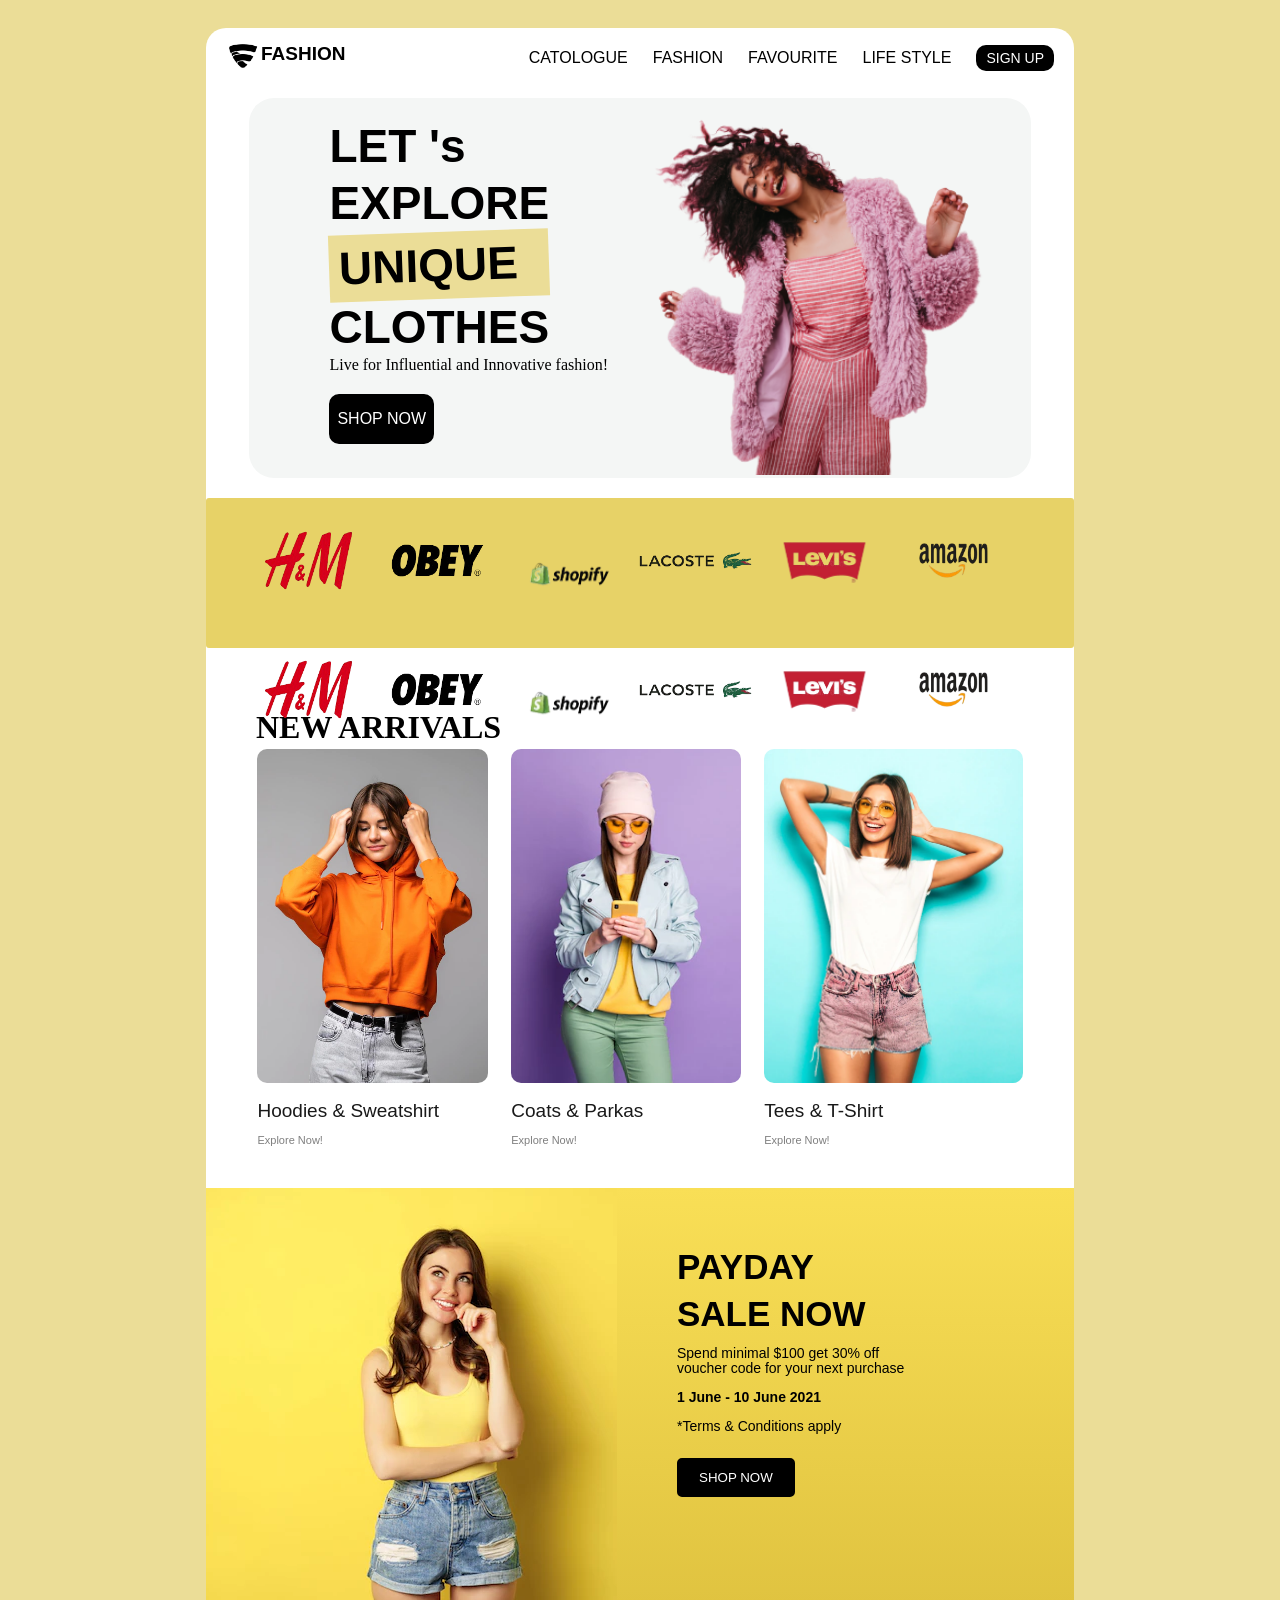
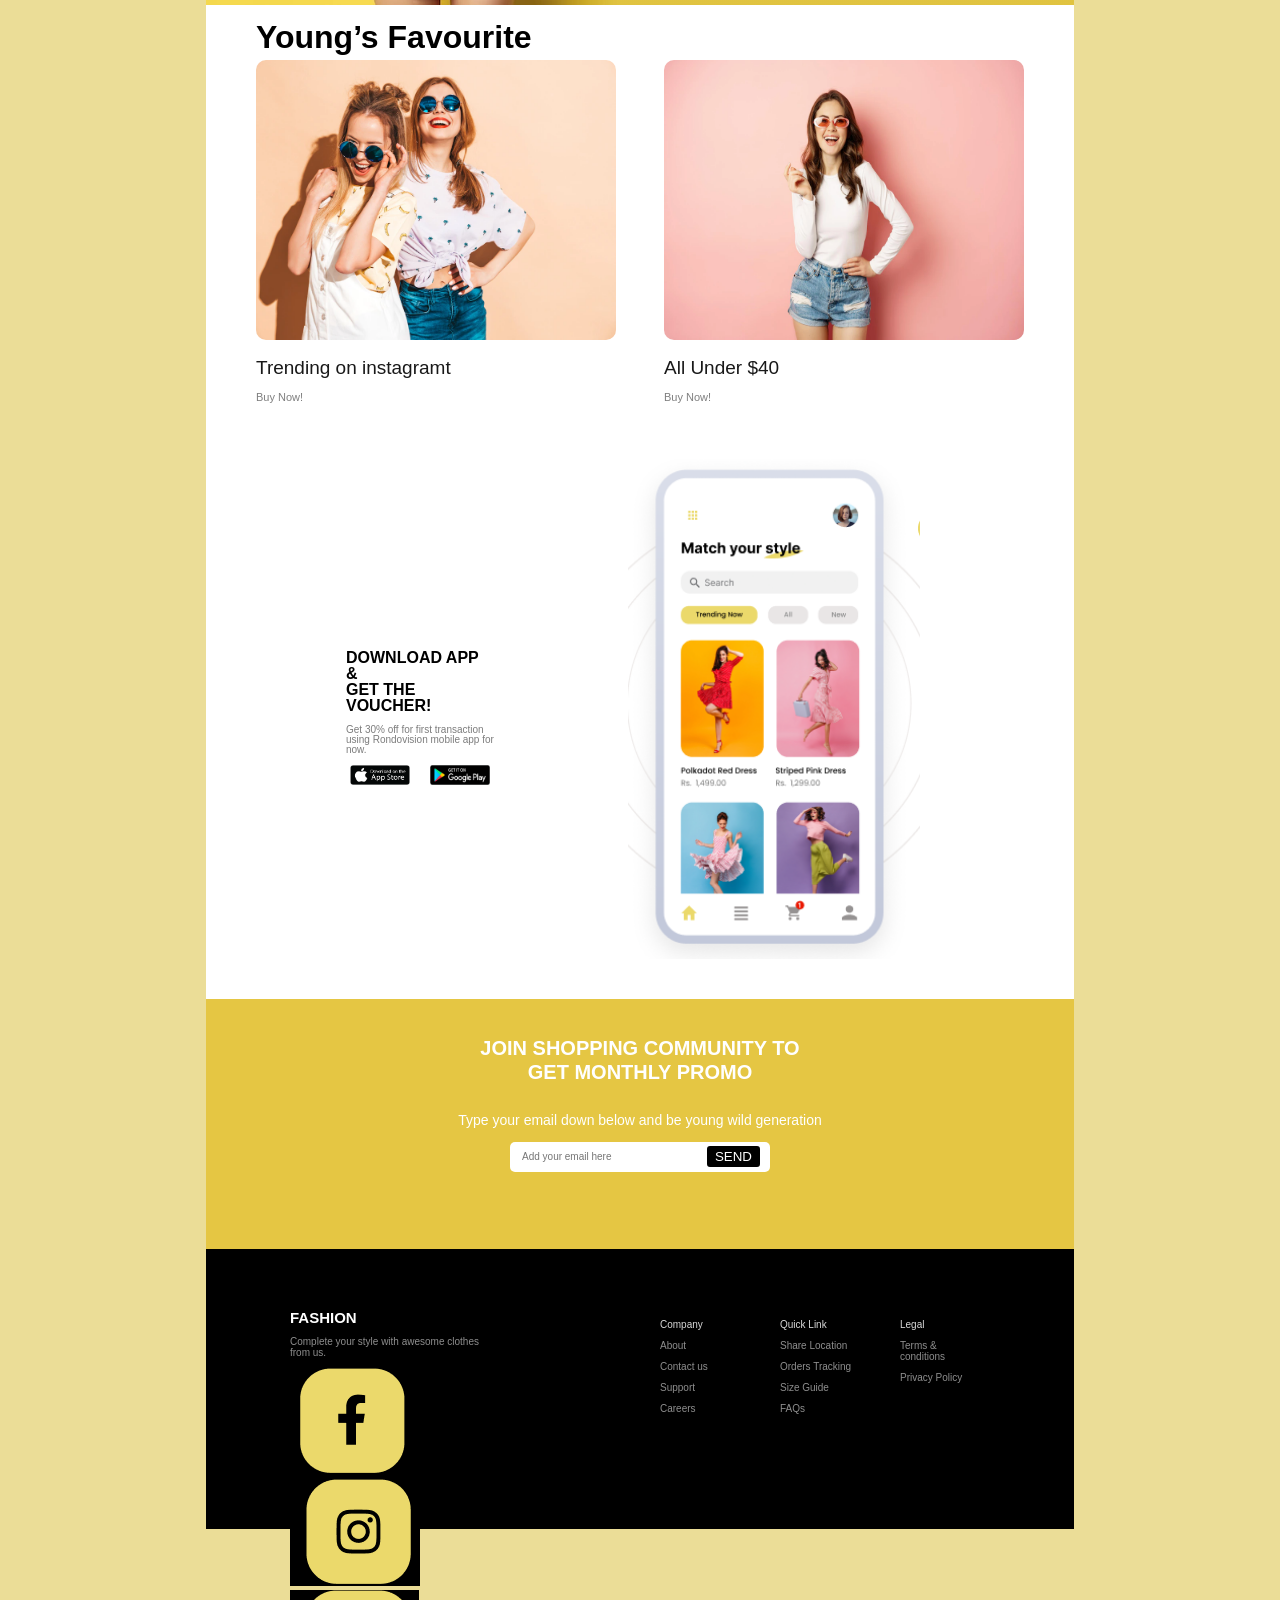
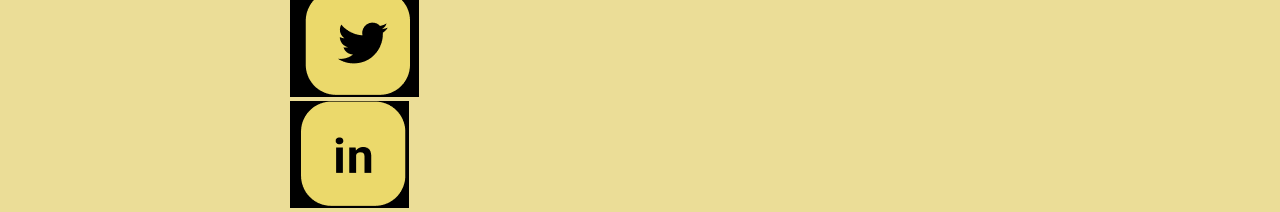
==== commit 1c034b5b: "Update index.html" ====
--- a/index.html
+++ b/index.html
@@ -12,7 +12,6 @@
     <link rel="stylesheet" href="css_code/header.css" />
     <link rel="stylesheet" href="css_code/footer.css" />
     <link rel="stylesheet" href="css_code/body.css" />
-    
   </head>
   <body>
     <div class="mainpage">
@@ -33,7 +32,7 @@
             </div>
           </div>
         </div>
-        <div class="article_card">
+        <div class="article_card reveal">
           <div class="text_section">
             <div class="text_art">
               <div class="text1">LET 's</div>
@@ -49,17 +48,30 @@
           <img src="images/img12.png" class="art_img" />
         </div>
 
-        <div class="brand_card">
-          <div class="brand_place">
-            <img src="images/brand1.png" class="brand_logo" />
-            <img src="images/brand2.png" class="brand_logo" />
-            <img src="images/brand3.png" class="brand_logo" />
-            <img src="images/brand4.png" class="brand_logo" />
-            <img src="images/brand5.png" class="brand_logo" />
-            <img src="images/brand6.png" class="brand_logo" />
-          </div>
-        </div>
-        <div class="bottom_card">
+        <div class="brand_card reveal">
+          <div class="brand_track">
+            <!-- FIRST SET -->
+            <div class="brand_row">
+              <img src="images/brand1.png" class="brand_logo" />
+              <img src="images/brand2.png" class="brand_logo" />
+              <img src="images/brand3.png" class="brand_logo" />
+              <img src="images/brand4.png" class="brand_logo" />
+              <img src="images/brand5.png" class="brand_logo" />
+              <img src="images/brand6.png" class="brand_logo" />
+            </div>
+
+            <!-- DUPLICATE SET -->
+            <div class="brand_row">
+              <img src="images/brand1.png" class="brand_logo" />
+              <img src="images/brand2.png" class="brand_logo" />
+              <img src="images/brand3.png" class="brand_logo" />
+              <img src="images/brand4.png" class="brand_logo" />
+              <img src="images/brand5.png" class="brand_logo" />
+              <img src="images/brand6.png" class="brand_logo" />
+            </div>
+          </div>
+        </div>
+        <div class="bottom_card reveal">
           <div class="bottom_contant">
             <div class="arrival">
               <h1>NEW ARR<span class="arr">IVALS</span></h1>
@@ -82,7 +94,7 @@
               </div>
             </div>
           </div>
-          <div class="bottom_contant2">
+          <div class="bottom_contant2 reveal">
             <div>
               <img
                 src="images/116cf92ffce852e6dcfea7d382714f1c60578ad2(111).png"
@@ -104,7 +116,7 @@
               </div>
             </div>
           </div>
-          <div class="bottom_contant3">
+          <div class="bottom_contant3 reveal">
             <div class="bottom_container3">
               <div class="head1">Young’s Favourite</div>
               <div class="slide_grid2">
@@ -121,7 +133,7 @@
               </div>
             </div>
           </div>
-          <div class="bottom_contant4">
+          <div class="bottom_contant4 reveal">
             <div class="class1">
               <div class="text8">
                 <div class="text9">
@@ -154,7 +166,7 @@
               </div>
             </div>
           </div>
-          <div class="bottom_contant5">
+          <div class="bottom_contant5 reveal">
             <h1 class="join">
               JOIN SHOPPING COMMUNITY TO<br />
               GET MONTHLY PROMO
@@ -173,7 +185,7 @@
               </div>
             </form>
           </div>
-          <div class="foot">
+          <div class="foot reveal">
             <div class="foot_mid">
               <div class="separator">
                 <div class="separator1">
@@ -181,7 +193,10 @@
                   <p class="foot_info2">
                     Complete your style with awesome clothes from us.
                   </p>
-                  <img src="images/social_card.png" class="social" />
+                  <img src="images/facebook.png" class="icon" />
+                  <img src="images/instagram.png" class="icon" />
+                  <img src="images/twitter.png" class="icon" />
+                  <img src="images/linkedin.png" class="icon" />
                 </div>
               </div>
               <div class="separator">
@@ -210,5 +225,23 @@
         </div>
       </div>
     </div>
+    <script>
+      function revealOnScroll() {
+        const reveals = document.querySelectorAll(".reveal");
+
+        reveals.forEach((el) => {
+          const windowHeight = window.innerHeight;
+          const elementTop = el.getBoundingClientRect().top;
+
+          const revealPoint = 100;
+
+          if (elementTop < windowHeight - revealPoint) {
+            el.classList.add("active");
+          }
+        });
+      }
+
+      window.addEventListener("scroll", revealOnScroll);
+    </script>
   </body>
 </html>
--- a/css_code/footer.css
+++ b/css_code/footer.css
@@ -48,7 +48,7 @@
   cursor: pointer;
   color:#D9D9D9;
 }
-.icon{
+.social{
     width: 90px;
     height: 20px;
     cursor: pointer;
@@ -60,248 +60,3 @@
     justify-content: space-around;
 }
 
-.icon {
-  
-  width: 40px;
-  height: 40px;
-  border-radius: 15px;
-  cursor: pointer;
-  transition: all 0.3s ease;
-}
-
-
-/* ================= GLOBAL SMOOTH ================= */
-* {
-  transition: all 0.3s ease;
-}
-
-body {
-  animation: pageFade 1s ease;
-}
-
-@keyframes pageFade {
-  from { opacity: 0; }
-  to { opacity: 1; }
-}
-
-/* ================= HERO TEXT ANIMATION ================= */
-.text1, .text2, .text3 {
-  opacity: 0;
-  transform: translateY(40px);
-  animation: fadeUp 0.8s ease forwards;
-}
-
-.text1:nth-child(1) { animation-delay: 0.2s; }
-.text1:nth-child(2) { animation-delay: 0.4s; }
-.text2 { animation-delay: 0.6s; }
-.text1:nth-child(4) { animation-delay: 0.8s; }
-.text3 { animation-delay: 1s; }
-
-@keyframes fadeUp {
-  to {
-    opacity: 1;
-    transform: translateY(0);
-  }
-}
-
-/* ================= IMAGE FLOAT ================= */
-.art_img {
-  animation: float 4s ease-in-out infinite;
-}
-
-@keyframes float {
-  0% { transform: translateY(0px); }
-  50% { transform: translateY(-20px); }
-  100% { transform: translateY(0px); }
-}
-
-/* ================= BUTTON ANIMATION ================= */
-.shop, .sign_up, .shop1, .send {
-  transition: all 0.3s ease;
-}
-
-.shop:hover, .sign_up:hover, .shop1:hover, .send:hover {
-  transform: translateY(-4px) scale(1.05);
-  box-shadow: 0 10px 25px rgba(0,0,0,0.3);
-}
-
-/* ================= NAVBAR LINK ANIMATION ================= */
-.word {
-  position: relative;
-}
-
-.word::after {
-  content: "";
-  position: absolute;
-  left: 0;
-  bottom: -4px;
-  width: 0%;
-  height: 2px;
-  background: black;
-  transition: 0.3s;
-}
-
-.word:hover::after {
-  width: 100%;
-}
-
-/* ================= CARD HOVER ================= */
-.article_card,
-.slide_one,
-.slide_two {
-  transition: all 0.3s ease;
-}
-
-.article_card:hover,
-.slide_one:hover,
-.slide_two:hover {
-  transform: scale(1.03);
-  box-shadow: 0 15px 40px rgba(0,0,0,0.2);
-}
-
-/* ================= BRAND LOGO ANIMATION ================= */
-.brand_logo {
-  transition: transform 0.3s ease;
-}
-
-.brand_logo:hover {
-  transform: scale(1.2) rotate(5deg);
-}
-
-/* ================= SLIDE IMAGE ZOOM ================= */
-.slide_card, .slide_pic {
-  transition: transform 0.4s ease;
-}
-
-.slide_card:hover, .slide_pic:hover {
-  transform: scale(1.08);
-}
-
-/* ================= FOOTER ANIMATION ================= */
-.foot_info1, .foot_info2 {
-  transition: all 0.3s ease;
-}
-
-.foot_info1:hover, .foot_info2:hover {
-  color: white;
-  transform: translateX(5px);
-}
-
-/* ================= SOCIAL ICONS ================= */
-.separator {
-  display: flex;
-  justify-content: center;
-  gap: 25px;   /* spacing between icons */
-}
-
-/* hover effect */
-.icon:hover {
-  transform: scale(1.15) rotate(5deg);
-  box-shadow: 0 10px 25px rgba(0,0,0,0.3);
-}
-
-/* spacing (if needed) */
-.separator {
-  display: flex;
-  gap: 15px;
-  align-items: center;
-}
-
-/* ================= EMAIL INPUT EFFECT ================= */
-.box:focus {
-  outline: none;
-  transform: scale(1.05);
-}
-
-/* ================= PHONE FLOAT ================= */
-.phone {
-  animation: float2 5s ease-in-out infinite;
-}
-
-@keyframes float2 {
-  0% { transform: translateY(0px); }
-  50% { transform: translateY(-25px); }
-  100% { transform: translateY(0px); }
-}
-/* SCROLL REVEAL BASE */
-.reveal {
-  opacity: 0;
-  transform: translateY(60px);
-  transition: all 0.8s ease;
-}
-
-/* WHEN VISIBLE */
-.reveal.active {
-  opacity: 1;
-  transform: translateY(0);
-}
-/* ===== APP HOVER ONLY (CLEAN & FOCUSED) ===== */
-
-.apps {
-  cursor: pointer;
-  transition: transform 0.25s ease, filter 0.25s ease;
-}
-
-/* only hovered app animates */
-.apps:hover {
-  transform: translateY(-6px) scale(1.05);
-  filter: drop-shadow(0 8px 18px rgba(0,0,0,0.25));
-}
-
-/* optional: slight press feel */
-.apps:active {
-  transform: scale(0.95);
-}
-/* ===== BRAND CARD CLEAN VERSION ===== */
-
-.brand_card {
-  width: auto;
-  height: 150px;
-  background-color: #e7d267;
-  margin-top: 10px;
-  border-radius: 3px;
-  padding-left: 40px;
-  position: relative;
-  overflow: hidden;
-}
-
-/* ===== SAFE INFINITE SCROLL (NO LAYOUT BREAK) ===== */
-
-/* ===== GRID BASED INFINITE SCROLL ===== */
-
-.brand_track {
-  display: grid;
-  grid-auto-flow: column;   /* place items in row */
-  grid-auto-columns: max-content; /* each column fits content */
-  max-width: 800px;
-  animation: scrollGrid 15s linear infinite;
-  will-change: transform;
-}
-
-/* each row becomes a column */
-.brand_row {
-  display: grid;
-  grid-auto-flow: column;
-  gap: 40px;
-  align-items: center;
-}
-
-/* prevent shrinking */
-.brand_logo {
-  flex-shrink: 0;
-}
-
-/* animation */
-@keyframes scrollGrid {
-  0% {
-    transform: translateX(0);
-  }
-  100% {
-    transform: translateX(-119%);
-  }
-}
-
-/* pause on hover */
-.brand_card:hover .brand_track {
-  animation-play-state: paused;
-}
--- a/css_code/body.css
+++ b/css_code/body.css
@@ -1,247 +1,373 @@
-<!doctype html>
-<html>
-  <head>
-    <link rel="preconnect" href="https://fonts.googleapis.com" />
-    <link rel="preconnect" href="https://fonts.gstatic.com" crossorigin />
-    <link
-      href="https://fonts.googleapis.com/css2?family=Poppins:ital,wght@0,100;0,200;0,300;0,400;0,500;0,600;0,700;0,800;0,900;1,100;1,200;1,300;1,400;1,500;1,600;1,700;1,800;1,900&display=swap"
-      rel="stylesheet"
-    />
-
-    <title>Product Webpage Prototype</title>
-    <link rel="stylesheet" href="css_code/header.css" />
-    <link rel="stylesheet" href="css_code/footer.css" />
-    <link rel="stylesheet" href="css_code/body.css" />
-  </head>
-  <body>
-    <div class="mainpage">
-      <div class="header_card">
-        <div class="header">
-          <div class="left">
-            <img src="images/logo7.png" alt="logo" class="logo" />
-            <div class="text">FASHION</div>
-          </div>
-          <div class="middle"></div>
-          <div class="right">
-            <div class="lablehead"><a href="#" class="word">CATOLOGUE</a></div>
-            <div class="lablehead"><a href="#" class="word">FASHION</a></div>
-            <div class="lablehead"><a href="#" class="word">FAVOURITE</a></div>
-            <div class="lablehead"><a href="#" class="word">LIFE STYLE</a></div>
-            <div class="lablehead">
-              <button class="sign_up">SIGN UP</button>
-            </div>
-          </div>
-        </div>
-        <div class="article_card reveal">
-          <div class="text_section">
-            <div class="text_art">
-              <div class="text1">LET 's</div>
-              <div class="text1">EXPLORE</div>
-              <div class="text2">UNIQUE</div>
-              <div class="text1">CLOTHES</div>
-            </div>
-            <div class="text3">
-              Live for Influential and Innovative fashion!
-            </div>
-            <button class="shop">SHOP NOW</button>
-          </div>
-          <img src="images/img12.png" class="art_img" />
-        </div>
-
-        <div class="brand_card reveal">
-          <div class="brand_track">
-            <!-- FIRST SET -->
-            <div class="brand_row">
-              <img src="images/brand1.png" class="brand_logo" />
-              <img src="images/brand2.png" class="brand_logo" />
-              <img src="images/brand3.png" class="brand_logo" />
-              <img src="images/brand4.png" class="brand_logo" />
-              <img src="images/brand5.png" class="brand_logo" />
-              <img src="images/brand6.png" class="brand_logo" />
-            </div>
-
-            <!-- DUPLICATE SET -->
-            <div class="brand_row">
-              <img src="images/brand1.png" class="brand_logo" />
-              <img src="images/brand2.png" class="brand_logo" />
-              <img src="images/brand3.png" class="brand_logo" />
-              <img src="images/brand4.png" class="brand_logo" />
-              <img src="images/brand5.png" class="brand_logo" />
-              <img src="images/brand6.png" class="brand_logo" />
-            </div>
-          </div>
-        </div>
-        <div class="bottom_card reveal">
-          <div class="bottom_contant">
-            <div class="arrival">
-              <h1>NEW ARR<span class="arr">IVALS</span></h1>
-            </div>
-            <div class="slide_grid">
-              <div class="slide_one">
-                <img src="images/slide1.png" class="slide_card" />
-                <p class="slide-info1">Hoodies & Sweatshirt</p>
-                <p class="slide-info2">Explore Now!</p>
-              </div>
-              <div class="slide_one">
-                <img src="images/slide2.png" class="slide_card" />
-                <p class="slide-info1">Coats & Parkas</p>
-                <p class="slide-info2">Explore Now!</p>
-              </div>
-              <div class="slide_one">
-                <img src="images/slide3.png" class="slide_card" />
-                <p class="slide-info1">Tees & T-Shirt</p>
-                <p class="slide-info2">Explore Now!</p>
-              </div>
-            </div>
-          </div>
-          <div class="bottom_contant2 reveal">
-            <div>
-              <img
-                src="images/116cf92ffce852e6dcfea7d382714f1c60578ad2(111).png"
-                class="bottom_img1"
-              />
-            </div>
-            <div class="bottom_contant2_info">
-              <div class="container1">
-                <div class="pay">PAYDAY</div>
-                <div class="text4">SALE NOW</div>
-                <p class="text5">
-                  Spend minimal $100 get 30% off<br />voucher code for your next
-                  purchase
-                </p>
-                <p class="text6">1 June - 10 June 2021</p>
-                <p class="text7">*Terms & Conditions apply</p>
-                <button class="shop1">SHOP NOW</button>
-                <!-- <span>PAYDAY</span> -->
-              </div>
-            </div>
-          </div>
-          <div class="bottom_contant3 reveal">
-            <div class="bottom_container3">
-              <div class="head1">Young’s Favourite</div>
-              <div class="slide_grid2">
-                <div class="slide_two">
-                  <img src="images/slide4.png" class="slide_pic" />
-                  <p class="slide-info1">Trending on instagramt</p>
-                  <p class="slide-info2">Buy Now!</p>
-                </div>
-                <div class="slide_two">
-                  <img src="images/slide5.png" class="slide_pic" />
-                  <p class="slide-info1">All Under $40</p>
-                  <p class="slide-info2">Buy Now!</p>
-                </div>
-              </div>
-            </div>
-          </div>
-          <div class="bottom_contant4 reveal">
-            <div class="class1">
-              <div class="text8">
-                <div class="text9">
-                  <div class="text10">
-                    <h1 class="text11">
-                      DOWNLOAD APP &<br />
-                      GET THE VOUCHER!
-                    </h1>
-                    <p class="text12">
-                      Get 30% off for first transaction using Rondovision mobile
-                      app for now.
-                    </p>
-                  </div>
-                </div>
-                <div class="text9">
-                  <div class="cont">
-                    <div class="play">
-                      <img src="images/apple.png" class="apps" />
-                    </div>
-                    <div class="play">
-                      <img src="images/play.png" class="apps" />
-                    </div>
-                  </div>
-                </div>
-              </div>
-            </div>
-            <div class="class1">
-              <div class="mobile">
-                <img src="images/mobile1.png" class="phone" />
-              </div>
-            </div>
-          </div>
-          <div class="bottom_contant5 reveal">
-            <h1 class="join">
-              JOIN SHOPPING COMMUNITY TO<br />
-              GET MONTHLY PROMO
-            </h1>
-            <p class="sent">
-              Type your email down below and be young wild generation
-            </p>
-            <form>
-              <div class="email">
-                <input
-                  type="email"
-                  placeholder="Add your email here"
-                  class="box"
-                />
-                <button type="submit" class="send">SEND</button>
-              </div>
-            </form>
-          </div>
-          <div class="foot reveal">
-            <div class="foot_mid">
-              <div class="separator">
-                <div class="separator1">
-                  <h1 class="foot_head">FASHION</h1>
-                  <p class="foot_info2">
-                    Complete your style with awesome clothes from us.
-                  </p>
-                  <img src="images/facebook.png" class="icon" />
-                  <img src="images/instagram.png" class="icon" />
-                  <img src="images/twitter.png" class="icon" />
-                  <img src="images/linkedin.png" class="icon" />
-                </div>
-              </div>
-              <div class="separator">
-                <div class="separator2">
-                  <p class="foot_info1">Company</p>
-                  <p class="foot_info2">About</p>
-                  <p class="foot_info2">Contact us</p>
-                  <p class="foot_info2">Support</p>
-                  <p class="foot_info2">Careers</p>
-                </div>
-                <div class="separator2">
-                  <p class="foot_info1">Quick Link</p>
-                  <p class="foot_info2">Share Location</p>
-                  <p class="foot_info2">Orders Tracking</p>
-                  <p class="foot_info2">Size Guide</p>
-                  <p class="foot_info2">FAQs</p>
-                </div>
-                <div class="separator2">
-                  <p class="foot_info1">Legal</p>
-                  <p class="foot_info2">Terms & conditions</p>
-                  <p class="foot_info2">Privacy Policy</p>
-                </div>
-              </div>
-            </div>
-          </div>
-        </div>
-      </div>
-    </div>
-    <script>
-      function revealOnScroll() {
-        const reveals = document.querySelectorAll(".reveal");
-
-        reveals.forEach((el) => {
-          const windowHeight = window.innerHeight;
-          const elementTop = el.getBoundingClientRect().top;
-
-          const revealPoint = 100;
-
-          if (elementTop < windowHeight - revealPoint) {
-            el.classList.add("active");
-          }
-        });
-      }
-
-      window.addEventListener("scroll", revealOnScroll);
-    </script>
-  </body>
-</html>
+body {
+  background-color: #ebdd97;
+  /* background : linear-gradient(#a619f8,#00f2fe); */
+}
+.mainpage {
+  /* padding-bottom: 1000px; */
+  display: flex;
+  /* flex-direction: column; */
+  justify-content: center;
+}
+.mainpage::before,
+.mainpage::after {
+  content: "";
+  flex: 1; /* each side takes 1 part */
+}
+.brand_card {
+  /* position: relative;
+    background-color: black ;
+   height: 40px; */
+
+  width: auto;
+  height: 150px; /* thickness */
+  background-color: #e7d267; /* color */
+  margin-top: 10px;
+  border-radius: 3px;
+  padding-left: 40px;
+  position: relative;
+}
+.brand_place {
+  position: relative;
+  /* padding: 10px 20px 10px; */
+  margin-top: 20px;
+  margin-bottom: 10px;
+  margin-right: 30px;
+  display: flex;
+  flex-direction: row;
+  justify-content: center;
+  justify-content: space-around;
+  align-items: center;
+}
+.brand_logo {
+  gap: 58px;
+  /* height: 90px;
+  width: 90px; */
+  height: 95%;
+  width: 125px;
+  object-fit: cover;
+  cursor: pointer;
+}
+.bottom_card {
+  width: 100%;
+  height: 900px;
+  background-color: white;
+  justify-content: center;
+}
+.bottom_contant {
+  display: flex;
+  flex-direction: column;
+  margin: 40px;
+  height: 460px;
+}
+.slide_grid {
+  align-items: center;
+  min-width: 788px;
+  height: 348px;
+  display: flex;
+  justify-content: space-around;
+  flex-direction: row;
+  flex: 1 1 1;
+}
+.slide_card {
+  height: 334px;
+  min-width: 230px;
+  width: auto;
+  contain: fit;
+  gap: 50px;
+  object-fit: cover;
+  border-radius: 10px;
+  cursor: pointer;
+}
+.arrival {
+  margin-left: 10px;
+}
+
+.slide_one {
+  height: 385px;
+}
+.slide-info1 {
+  font-family: "Poppins", sans-serif;
+  font-weight: 500;
+  font-style: normal;
+  color: #191919;
+  font-size: 19px;
+  letter-spacing: -4%;
+  line-height: 10px;
+  cursor: pointer;
+}
+.slide-info2 {
+  font-family: "Poppins", sans-serif;
+  font-weight: 500;
+  font-style: normal;
+  color: #7f7f7f;
+  font-size: 11px;
+  letter-spacing: -4%;
+  line-height: 10px;
+  cursor: pointer;
+}
+.bottom_contant2 {
+  margin-top: 20px;
+  display: grid;
+  grid-template-columns: 411px 1fr;
+}
+.bottom_img1 {
+  object-fit: cover;
+}
+.bottom_contant2_info {
+  height: 417px;
+  background-image: linear-gradient(#f9df56, #e0c340);
+  display: flex;
+  /* justify-content: center; */
+  padding-left: 20px;
+
+  /* align-items: center; */
+}
+.container1 {
+  justify-content: center;
+  align-items: center;
+  margin-top: 60px;
+  width: 280px;
+  margin-left: 40px;
+}
+.text4,
+.pay {
+  font-family: "Poppins", sans-serif;
+  font-weight: 900;
+  font-style: normal;
+  font-size: 35px;
+  line-height: 37px;
+  letter-spacing: 0%;
+  margin-bottom: 10px;
+}
+.text5,
+.text7 {
+  font-family: "Poppins", sans-serif;
+  font-weight: 400;
+  font-style: normal;
+  font-size: 14px;
+
+  line-height: 15px;
+}
+.text6 {
+  font-family: "Poppins", sans-serif;
+  font-weight: 700;
+  font-style: normal;
+  font-size: 14px;
+  letter-spacing: 2%;
+  line-height: 15px;
+}
+.shop1 {
+  background-color: black;
+  color: white;
+  border-style: solid;
+  padding: 10px 20px 10px;
+  border-radius: 5px;
+  cursor: pointer;
+  margin-top: 10px;
+}
+/* .bottom_contant3 {
+  display: flex;
+} */
+.bottom_container3 {
+    position: relative;
+    width: auto;
+    height: 400px;
+  padding: 10px 50px 10px;
+}
+.head1 {
+  font-family: "Poppins", sans-serif;
+  font-weight: 900;
+  font-style: normal;
+  font-size: 32px;
+  letter-spacing: 4%;
+  margin-bottom: 20px;
+}
+.slide_grid2 {
+    position: relative;
+  height: 320px;
+  min-width: 300px;
+  
+  /* justify-content: center; */
+  align-items: center;
+  display: flex;
+  justify-content: space-between;
+  flex-direction: row;
+  flex: 1 1;
+}
+.slide_pic{
+    height :280px ;
+    width: 360px;
+    border-radius: 10px;
+}
+/* .bottom_container4 {
+    position: relative;
+    width: auto;
+    height: 400px;
+  /* padding: 10px 50px 10px; */
+  /* display: flex; */
+/* } */ 
+.bottom_contant4{
+    
+    display: flex ;
+    flex-direction: row;
+    flex : 1;
+    justify-content: space-between ;
+    height: 530px;
+    width: auto;
+    margin: 20px 80px 20px ;
+    
+    
+  }
+  .class1{
+  
+   margin:10px 20px 10px ;
+   flex: 1 ;
+   
+   display: flex;
+   
+
+  }
+  .text8{
+    margin:10px 20px 10px ;
+    flex: 1 ;
+  
+  display: flex;
+  justify-content: center;
+  align-items: center;
+ flex-direction: column;
+
+}
+.text9{
+  margin:10px 20px 10px ;
+  /* flex: 1 ; */
+  
+  display: flex;
+  flex-direction: column;
+  
+ 
+  
+}
+
+.text11{
+  
+  font-family: "Poppins", sans-serif;
+  font-weight: 900;
+  font-style: normal;
+  font-size: 16px;
+  letter-spacing: 4%;
+  line-height: 16px;
+  
+}
+.text12{
+   font-family: "Poppins", sans-serif;
+  font-weight: 500;
+  font-style: normal;
+  font-size: 10px;
+  letter-spacing: -4%;
+  line-height: 10px;
+ color: #7c7c7c;
+ justify-content: center;
+  align-items: center;
+}
+.cont{
+  display: flex;
+  flex-direction: row;
+  
+  margin-top: -20px;
+   justify-content: center;
+  align-items: center;
+
+  gap: 20px;
+}
+.play{
+ 
+  /* flex: 1 ; */
+  flex-direction: column;
+  /* justify-content: flex-start; */
+}
+.apps{
+  justify-content: space-around;
+  height: 20px;
+  width: 60px;
+   cursor: pointer;
+}
+.mobile{
+  object-fit: contain;
+}
+.phone{
+  object-fit: contain;
+  width: 400px;
+  height: 500px;
+  
+}
+.bottom_contant5{
+  height: 250px;
+  width: auto;
+  background-color: #e5c643;
+  display: flex;
+  justify-content: center;
+  align-items: center;
+  flex-direction: column;
+}
+.join{
+  color: white;
+  font-family: "Poppins", sans-serif;
+  font-weight: 900;
+  font-style: normal;
+  font-size: 20px;
+  margin-top: -40px;
+  letter-spacing: 3%;
+  line-height: 24px;
+ text-align: center;
+
+
+}
+.sent{
+  color: white;
+  font-family: "Poppins", sans-serif;
+  font-weight: 400;
+  font-style: normal;
+  font-size: 14px;
+}
+.email{
+  background-color: white;
+  width: 250px;
+  padding-left: 3px;
+  display: flex;
+  flex-direction: row;
+  justify-content: space-between;
+  align-items: center;
+  height: 30px;
+  border-radius: 5px;
+  padding-left: 10px;
+  
+}
+.send{
+  background-color: black;
+  color: white;
+  border-style: solid;
+  border-radius: 3px;
+  margin-right: 10px;
+  cursor: pointer;
+  border-style: solid;
+  border-color: black;
+ 
+}
+.box{
+
+   color: black;
+  font-family: "Poppins", sans-serif;
+  font-weight: 400;
+  font-style: normal;
+  font-size: 10px;
+  border-style: none;
+  /* width: 120px; */
+  background-color: transparent;
+}
+.box:hover{
+  border-color: white;
+}
+.box:active{
+  border-color: white;
+  background-color: white;
+}
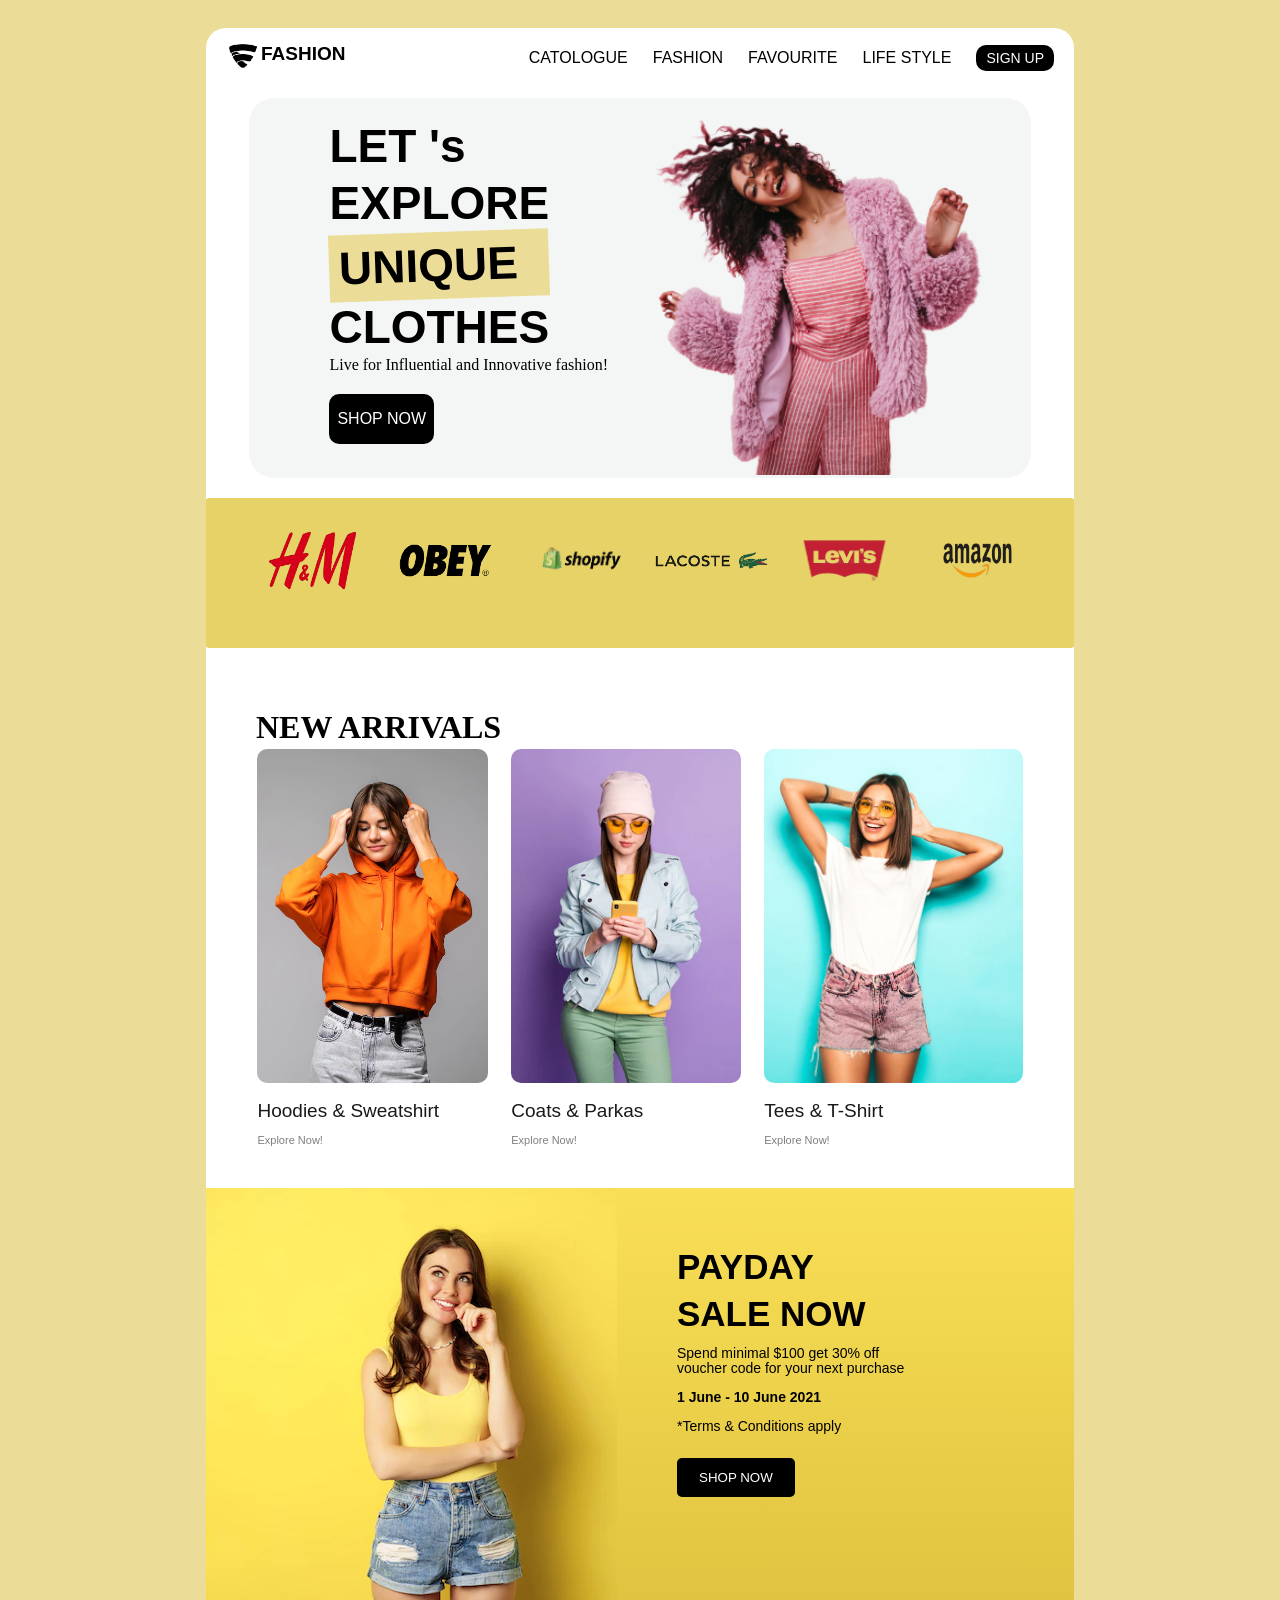
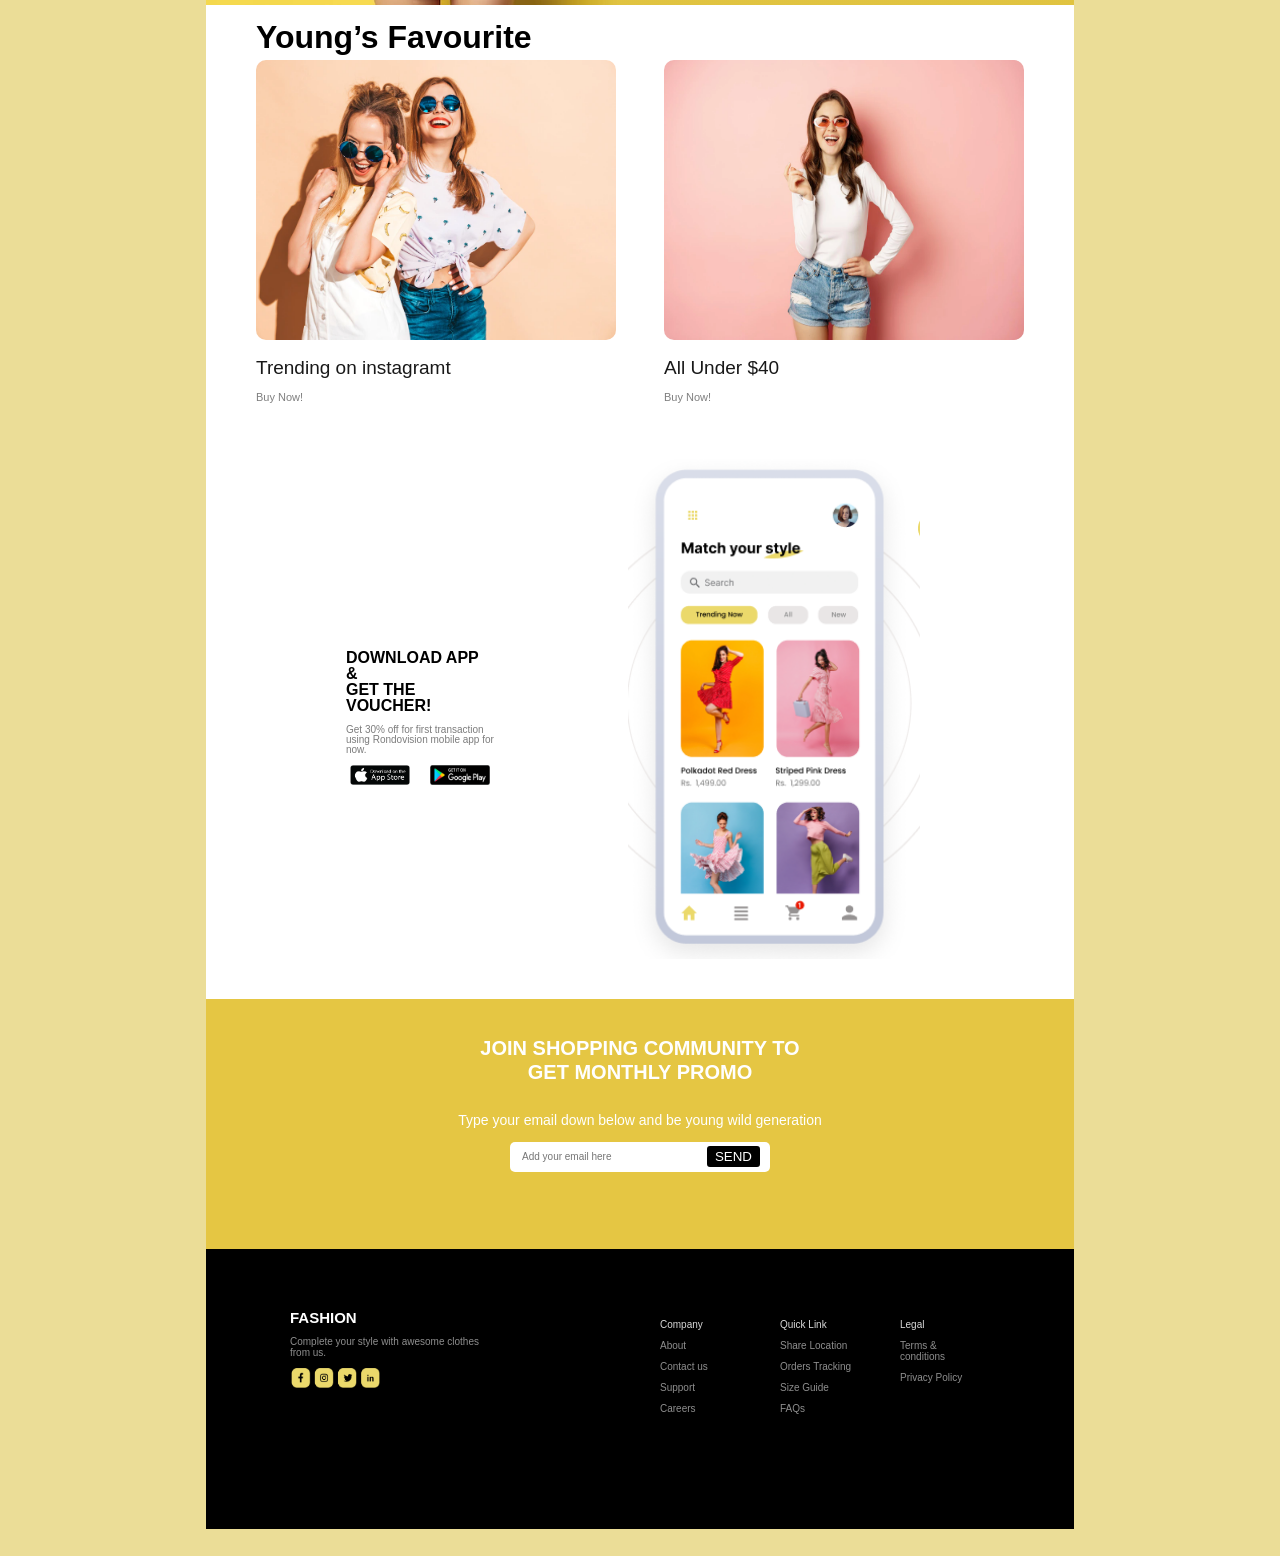
==== commit b9619d32: "Update index.html" ====
--- a/index.html
+++ b/index.html
@@ -12,6 +12,7 @@
     <link rel="stylesheet" href="css_code/header.css" />
     <link rel="stylesheet" href="css_code/footer.css" />
     <link rel="stylesheet" href="css_code/body.css" />
+    
   </head>
   <body>
     <div class="mainpage">
@@ -32,7 +33,7 @@
             </div>
           </div>
         </div>
-        <div class="article_card reveal">
+        <div class="article_card">
           <div class="text_section">
             <div class="text_art">
               <div class="text1">LET 's</div>
@@ -48,30 +49,17 @@
           <img src="images/img12.png" class="art_img" />
         </div>
 
-        <div class="brand_card reveal">
-          <div class="brand_track">
-            <!-- FIRST SET -->
-            <div class="brand_row">
-              <img src="images/brand1.png" class="brand_logo" />
-              <img src="images/brand2.png" class="brand_logo" />
-              <img src="images/brand3.png" class="brand_logo" />
-              <img src="images/brand4.png" class="brand_logo" />
-              <img src="images/brand5.png" class="brand_logo" />
-              <img src="images/brand6.png" class="brand_logo" />
-            </div>
-
-            <!-- DUPLICATE SET -->
-            <div class="brand_row">
-              <img src="images/brand1.png" class="brand_logo" />
-              <img src="images/brand2.png" class="brand_logo" />
-              <img src="images/brand3.png" class="brand_logo" />
-              <img src="images/brand4.png" class="brand_logo" />
-              <img src="images/brand5.png" class="brand_logo" />
-              <img src="images/brand6.png" class="brand_logo" />
-            </div>
-          </div>
-        </div>
-        <div class="bottom_card reveal">
+        <div class="brand_card">
+          <div class="brand_place">
+            <img src="images/brand1.png" class="brand_logo" />
+            <img src="images/brand2.png" class="brand_logo" />
+            <img src="images/brand3.png" class="brand_logo" />
+            <img src="images/brand4.png" class="brand_logo" />
+            <img src="images/brand5.png" class="brand_logo" />
+            <img src="images/brand6.png" class="brand_logo" />
+          </div>
+        </div>
+        <div class="bottom_card">
           <div class="bottom_contant">
             <div class="arrival">
               <h1>NEW ARR<span class="arr">IVALS</span></h1>
@@ -94,7 +82,7 @@
               </div>
             </div>
           </div>
-          <div class="bottom_contant2 reveal">
+          <div class="bottom_contant2">
             <div>
               <img
                 src="images/116cf92ffce852e6dcfea7d382714f1c60578ad2(111).png"
@@ -116,7 +104,7 @@
               </div>
             </div>
           </div>
-          <div class="bottom_contant3 reveal">
+          <div class="bottom_contant3">
             <div class="bottom_container3">
               <div class="head1">Young’s Favourite</div>
               <div class="slide_grid2">
@@ -133,7 +121,7 @@
               </div>
             </div>
           </div>
-          <div class="bottom_contant4 reveal">
+          <div class="bottom_contant4">
             <div class="class1">
               <div class="text8">
                 <div class="text9">
@@ -166,7 +154,7 @@
               </div>
             </div>
           </div>
-          <div class="bottom_contant5 reveal">
+          <div class="bottom_contant5">
             <h1 class="join">
               JOIN SHOPPING COMMUNITY TO<br />
               GET MONTHLY PROMO
@@ -185,7 +173,7 @@
               </div>
             </form>
           </div>
-          <div class="foot reveal">
+          <div class="foot">
             <div class="foot_mid">
               <div class="separator">
                 <div class="separator1">
@@ -193,10 +181,7 @@
                   <p class="foot_info2">
                     Complete your style with awesome clothes from us.
                   </p>
-                  <img src="images/facebook.png" class="icon" />
-                  <img src="images/instagram.png" class="icon" />
-                  <img src="images/twitter.png" class="icon" />
-                  <img src="images/linkedin.png" class="icon" />
+                  <img src="images/social_card.png" class="social" />
                 </div>
               </div>
               <div class="separator">
@@ -225,23 +210,5 @@
         </div>
       </div>
     </div>
-    <script>
-      function revealOnScroll() {
-        const reveals = document.querySelectorAll(".reveal");
-
-        reveals.forEach((el) => {
-          const windowHeight = window.innerHeight;
-          const elementTop = el.getBoundingClientRect().top;
-
-          const revealPoint = 100;
-
-          if (elementTop < windowHeight - revealPoint) {
-            el.classList.add("active");
-          }
-        });
-      }
-
-      window.addEventListener("scroll", revealOnScroll);
-    </script>
   </body>
 </html>
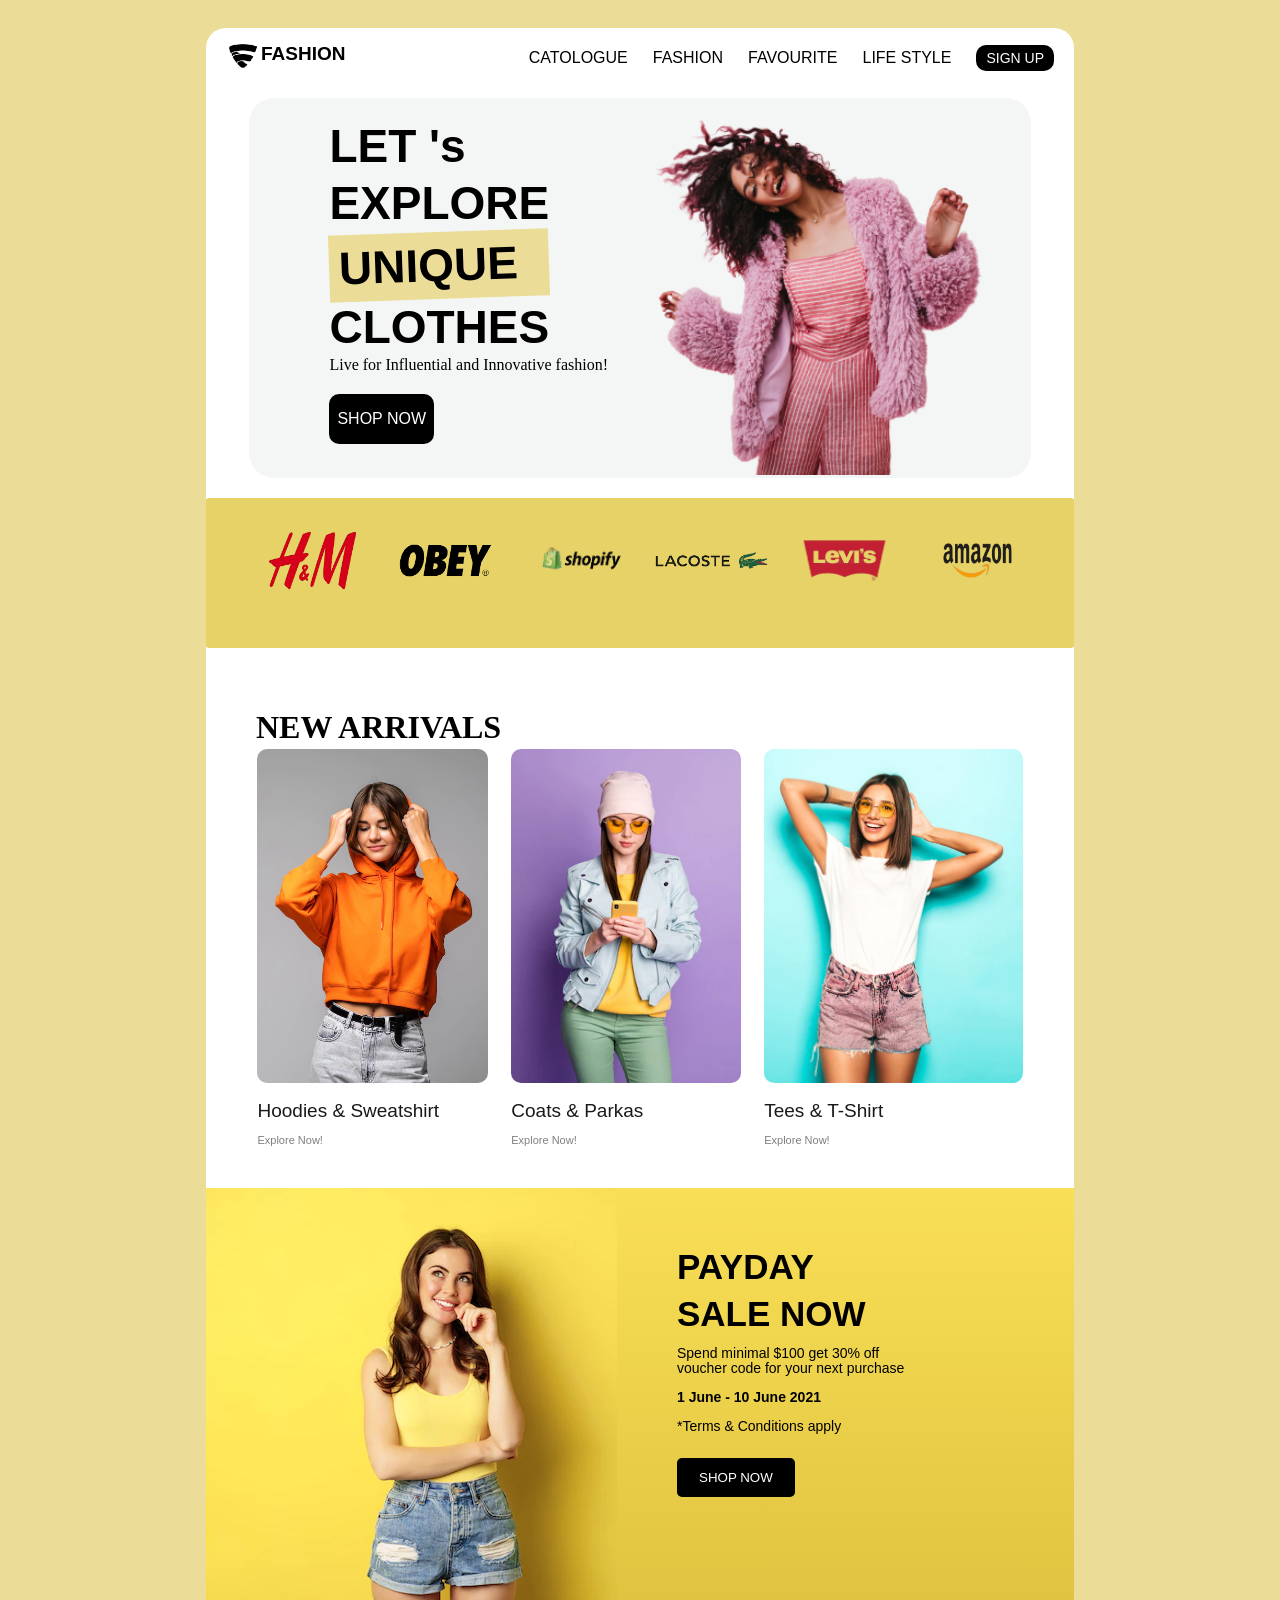
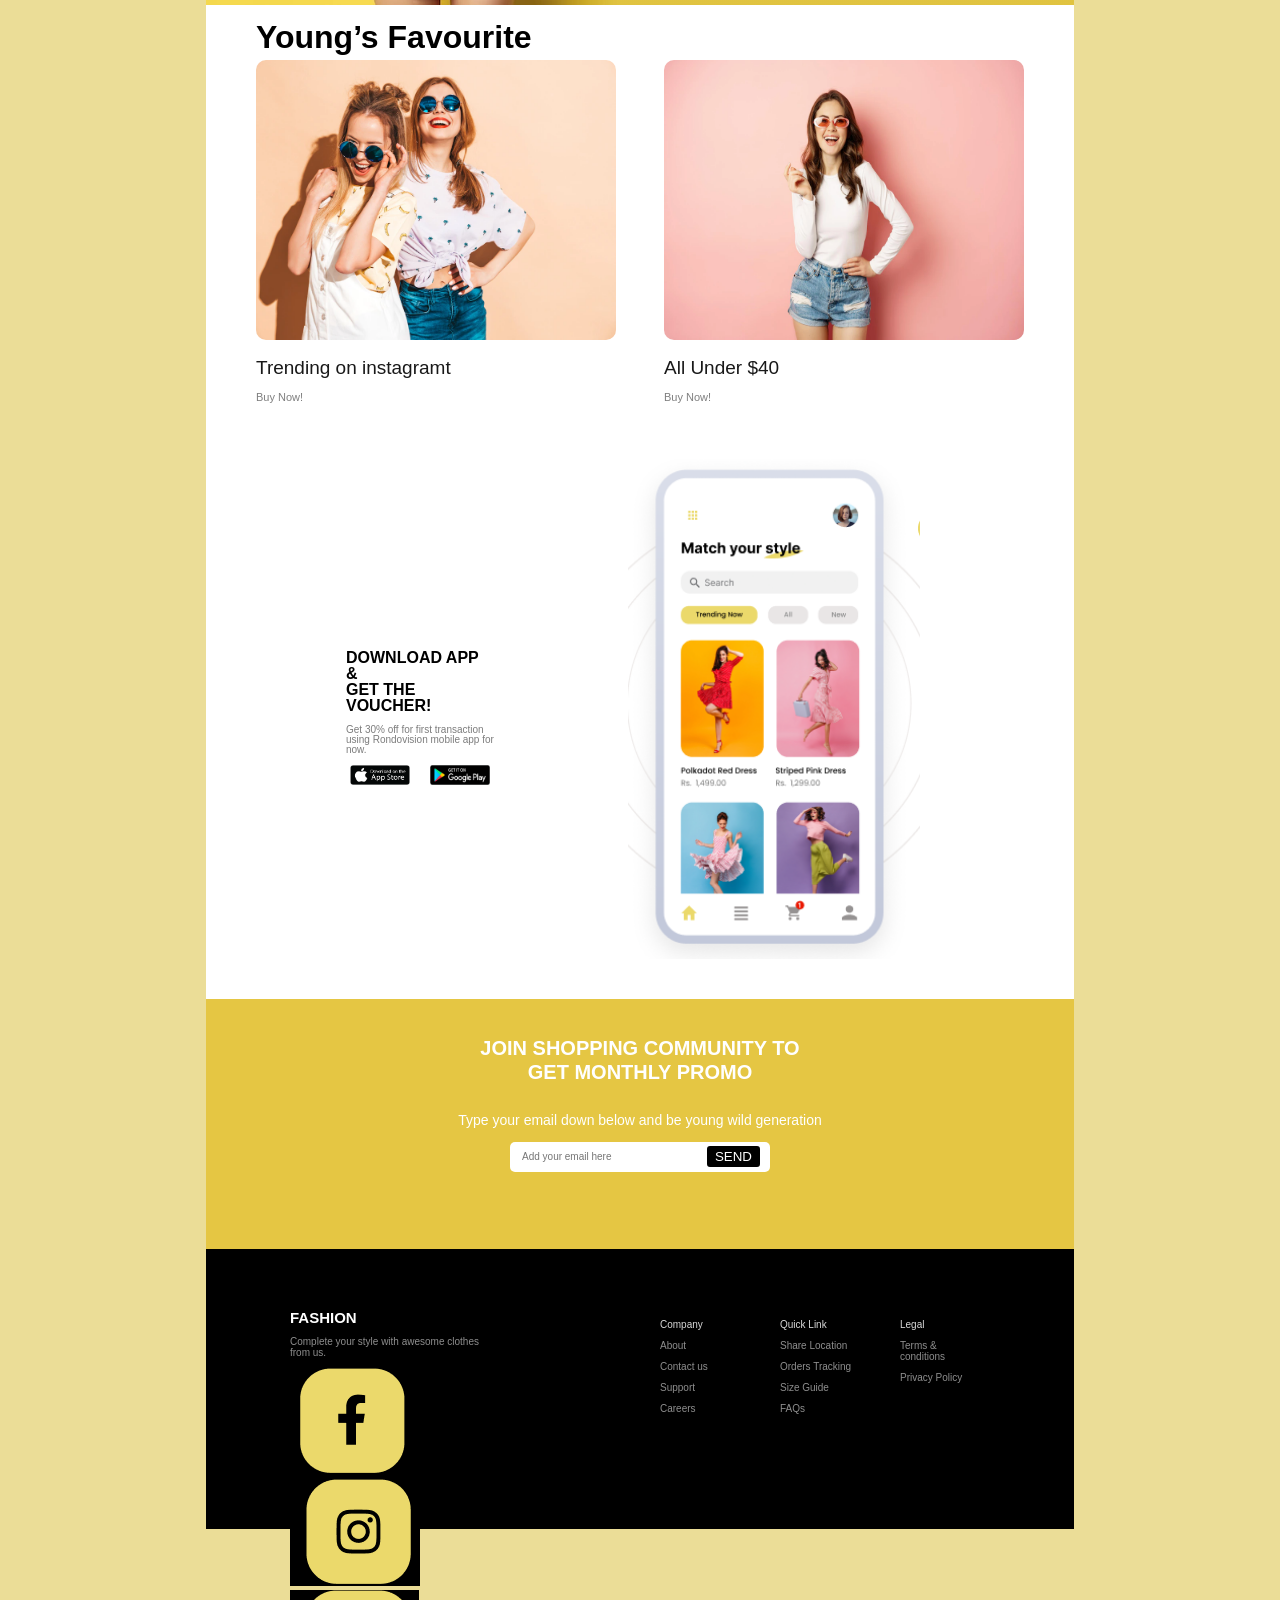
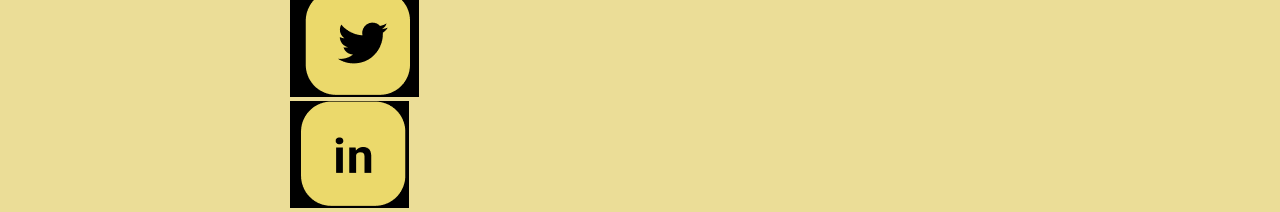
==== commit 968ea73c: "Update index.html" ====
--- a/index.html
+++ b/index.html
@@ -33,7 +33,7 @@
             </div>
           </div>
         </div>
-        <div class="article_card">
+        <div class="article_card reveal">
           <div class="text_section">
             <div class="text_art">
               <div class="text1">LET 's</div>
@@ -49,7 +49,7 @@
           <img src="images/img12.png" class="art_img" />
         </div>
 
-        <div class="brand_card">
+        <div class="brand_card reveal">
           <div class="brand_place">
             <img src="images/brand1.png" class="brand_logo" />
             <img src="images/brand2.png" class="brand_logo" />
@@ -59,7 +59,7 @@
             <img src="images/brand6.png" class="brand_logo" />
           </div>
         </div>
-        <div class="bottom_card">
+        <div class="bottom_card reveal">
           <div class="bottom_contant">
             <div class="arrival">
               <h1>NEW ARR<span class="arr">IVALS</span></h1>
@@ -82,7 +82,7 @@
               </div>
             </div>
           </div>
-          <div class="bottom_contant2">
+          <div class="bottom_contant2 reveal">
             <div>
               <img
                 src="images/116cf92ffce852e6dcfea7d382714f1c60578ad2(111).png"
@@ -104,7 +104,7 @@
               </div>
             </div>
           </div>
-          <div class="bottom_contant3">
+          <div class="bottom_contant3 reveal">
             <div class="bottom_container3">
               <div class="head1">Young’s Favourite</div>
               <div class="slide_grid2">
@@ -121,7 +121,7 @@
               </div>
             </div>
           </div>
-          <div class="bottom_contant4">
+          <div class="bottom_contant4 reveal">
             <div class="class1">
               <div class="text8">
                 <div class="text9">
@@ -154,7 +154,7 @@
               </div>
             </div>
           </div>
-          <div class="bottom_contant5">
+          <div class="bottom_contant5 reveal">
             <h1 class="join">
               JOIN SHOPPING COMMUNITY TO<br />
               GET MONTHLY PROMO
@@ -173,7 +173,7 @@
               </div>
             </form>
           </div>
-          <div class="foot">
+          <div class="foot reveal">
             <div class="foot_mid">
               <div class="separator">
                 <div class="separator1">
@@ -181,7 +181,10 @@
                   <p class="foot_info2">
                     Complete your style with awesome clothes from us.
                   </p>
-                  <img src="images/social_card.png" class="social" />
+                   <img src="images/facebook.png" class="icon">
+  <img src="images/instagram.png" class="icon">
+  <img src="images/twitter.png" class="icon">
+  <img src="images/linkedin.png" class="icon">
                 </div>
               </div>
               <div class="separator">
@@ -210,5 +213,23 @@
         </div>
       </div>
     </div>
+    <script>
+  function revealOnScroll() {
+    const reveals = document.querySelectorAll(".reveal");
+
+    reveals.forEach((el) => {
+      const windowHeight = window.innerHeight;
+      const elementTop = el.getBoundingClientRect().top;
+
+      const revealPoint = 100;
+
+      if (elementTop < windowHeight - revealPoint) {
+        el.classList.add("active");
+      }
+    });
+  }
+
+  window.addEventListener("scroll", revealOnScroll);
+</script>
   </body>
 </html>
--- a/css_code/header.css
+++ b/css_code/header.css
@@ -183,3 +183,188 @@
   font-size: 16px;
   border-style: solid;
 }
+.header_card {
+  /* display: flex;
+  flex-direction: column; */
+  flex: 4;
+  background-color: white;
+  /* margin-left: 26px; */
+  /* margin-top: 6px; */
+  /* height: 1160px; */
+
+  /* max-width: 1000px; */
+  
+  border-top-left-radius: 20px;
+  border-top-right-radius: 20px;
+
+  margin: 20px 0;
+  height: 3100px;
+}
+.header {
+  display: flex;
+  flex-direction: row;
+  margin: 10px 10px 10px 10px;
+  height: 40px;
+  align-items: center;
+  justify-content: space-between;
+}
+.logo {
+  width: 35px;
+  height: 30px;
+  cursor: pointer;
+  margin-left: 10px;
+}
+.text {
+  /* margin-top: 5px; */
+  /* font-family: "Pattaya", sans-serif;
+  font-weight: 400;
+  font-style: normal;
+  margin-left: 8px; */
+  font-family: "Poppins", sans-serif;
+  font-weight: 900;
+  font-style: normal;
+  font-size: 19px;
+  cursor: pointer;
+}
+.left {
+  display: flex;
+  align-content: center;
+}
+/* .middle {
+  display: flex;
+  flex: 1;
+} */
+.right {
+  display: flex;
+  gap: 15px;
+  align-items: center;
+  font-size: 9px;
+}
+.lablehead {
+  margin-right: 10px;
+  text-align: center;
+}
+/* a{
+    text-decoration: none ;
+    font-weight: bold ;
+} */
+.word {
+  text-decoration: none;
+  font-family: "Poppins", sans-serif;
+  font-weight: 500;
+  font-style: normal;
+  color: black;
+  font-size: 16px;
+  /* font-size: 19px; */
+}
+.sign_up {
+  padding: 5px 10px;
+  font-size: 14px;
+  border: none;
+  background-color: black;
+  color: white;
+  cursor: pointer;
+  display: inline-flex;
+  align-items: center;
+  border-radius: 10px;
+}
+.search-button {
+  height: 20px;
+  width: 40px;
+  cursor: pointer;
+  border-width: 1px;
+  border-style: solid;
+  border-color: rgb(192, 192, 192);
+  border-top-right-radius: 18px;
+  border-bottom-right-radius: 18px;
+  margin-left: -1px;
+  margin-right: 10px;
+}
+.search-icon {
+  height: 20px;
+  margin-top: 0px;
+  align-content: center;
+}
+.middle {
+  display: flex;
+  flex: 1;
+  margin-left: 70px;
+  margin-right: 35px;
+  max-width: 500px;
+
+  align-items: center;
+}
+.article_card {
+  display: flex;
+  flex-direction: row;
+  align-items: flex-start;
+  justify-content: space-between;
+  background-color: #f4f6f5;
+  /* height: 380px; */
+  /* width: 817px; */
+  width: 90%;
+  max-width: 1000px;
+  min-height: 380px;
+  margin: 20px auto;
+
+  border-radius: 25px;
+  /* vertical-align: top; */
+}
+
+.art_img {
+  height: 377px;
+  width: 422px;
+  margin-left: auto;
+  object-fit: contain;
+}
+.text_section {
+  flex: 1;
+}
+.text1,
+.text2,
+.pay {
+  font-family: "Poppins", sans-serif;
+  font-weight: 900;
+  font-style: normal;
+  font-size: 19px;
+  line-height: 57px;
+  font-size: 46px;
+}
+.text_art {
+  /* margin-top: 0px; */
+  padding-left: 80px;
+  padding-top: 20px;
+  display: flex;
+  flex-direction: column;
+}
+/* .text2{
+  rotate: ;
+  display: flex;
+  background-color:#ebdd97 ;
+} */
+.text2 {
+  position: relative;
+  display: inline-block;
+  font-size: 46px;
+  font-weight: 900;
+  z-index: 1;
+  padding: 5px 10px;
+  width: 200px;
+  background-color: #ebdd97;
+
+  transform: rotate(-2deg);
+}
+.text3 {
+  padding-left: 80px;
+}
+.shop {
+  background-color: black;
+  color: white;
+  margin-left: 80px;
+  margin-top: 20px;
+  height: 50px;
+  border-radius: 10px;
+  cursor: pointer;
+  font-size: 16px;
+  border-style: solid;
+}
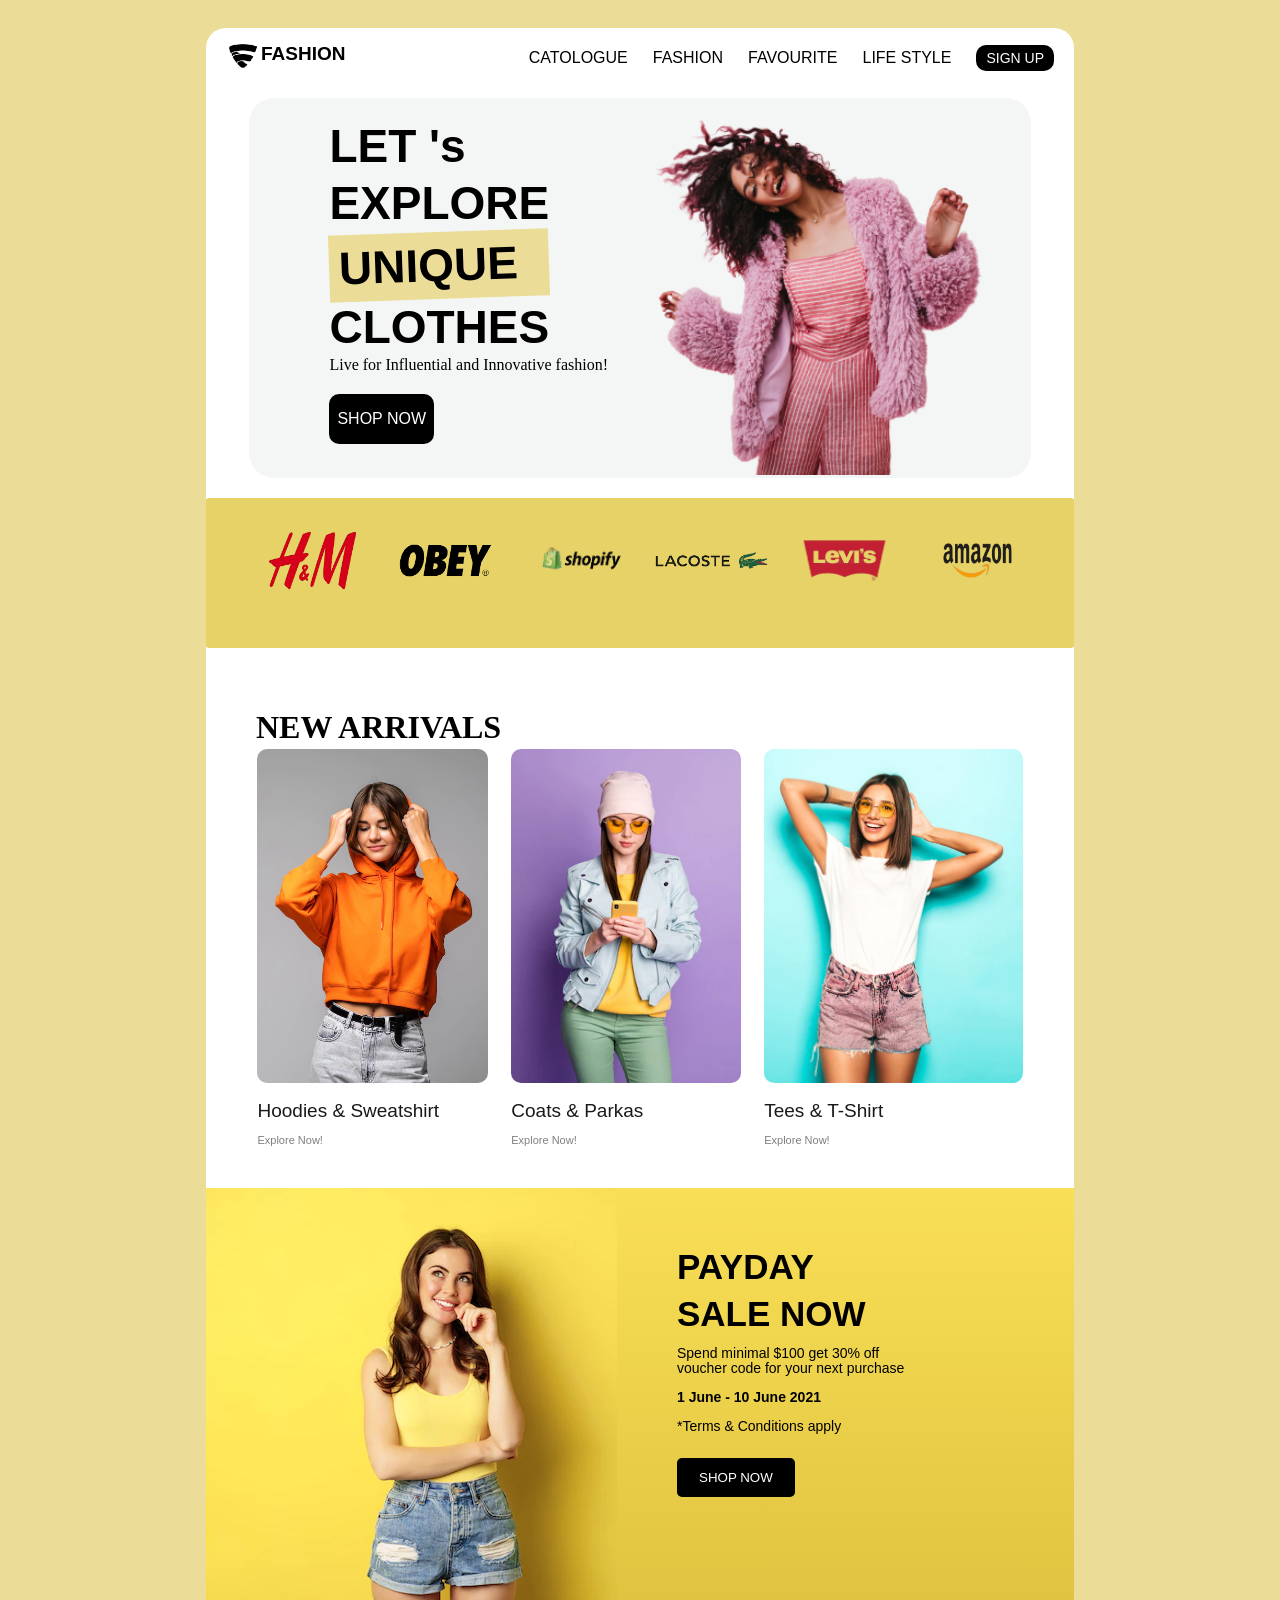
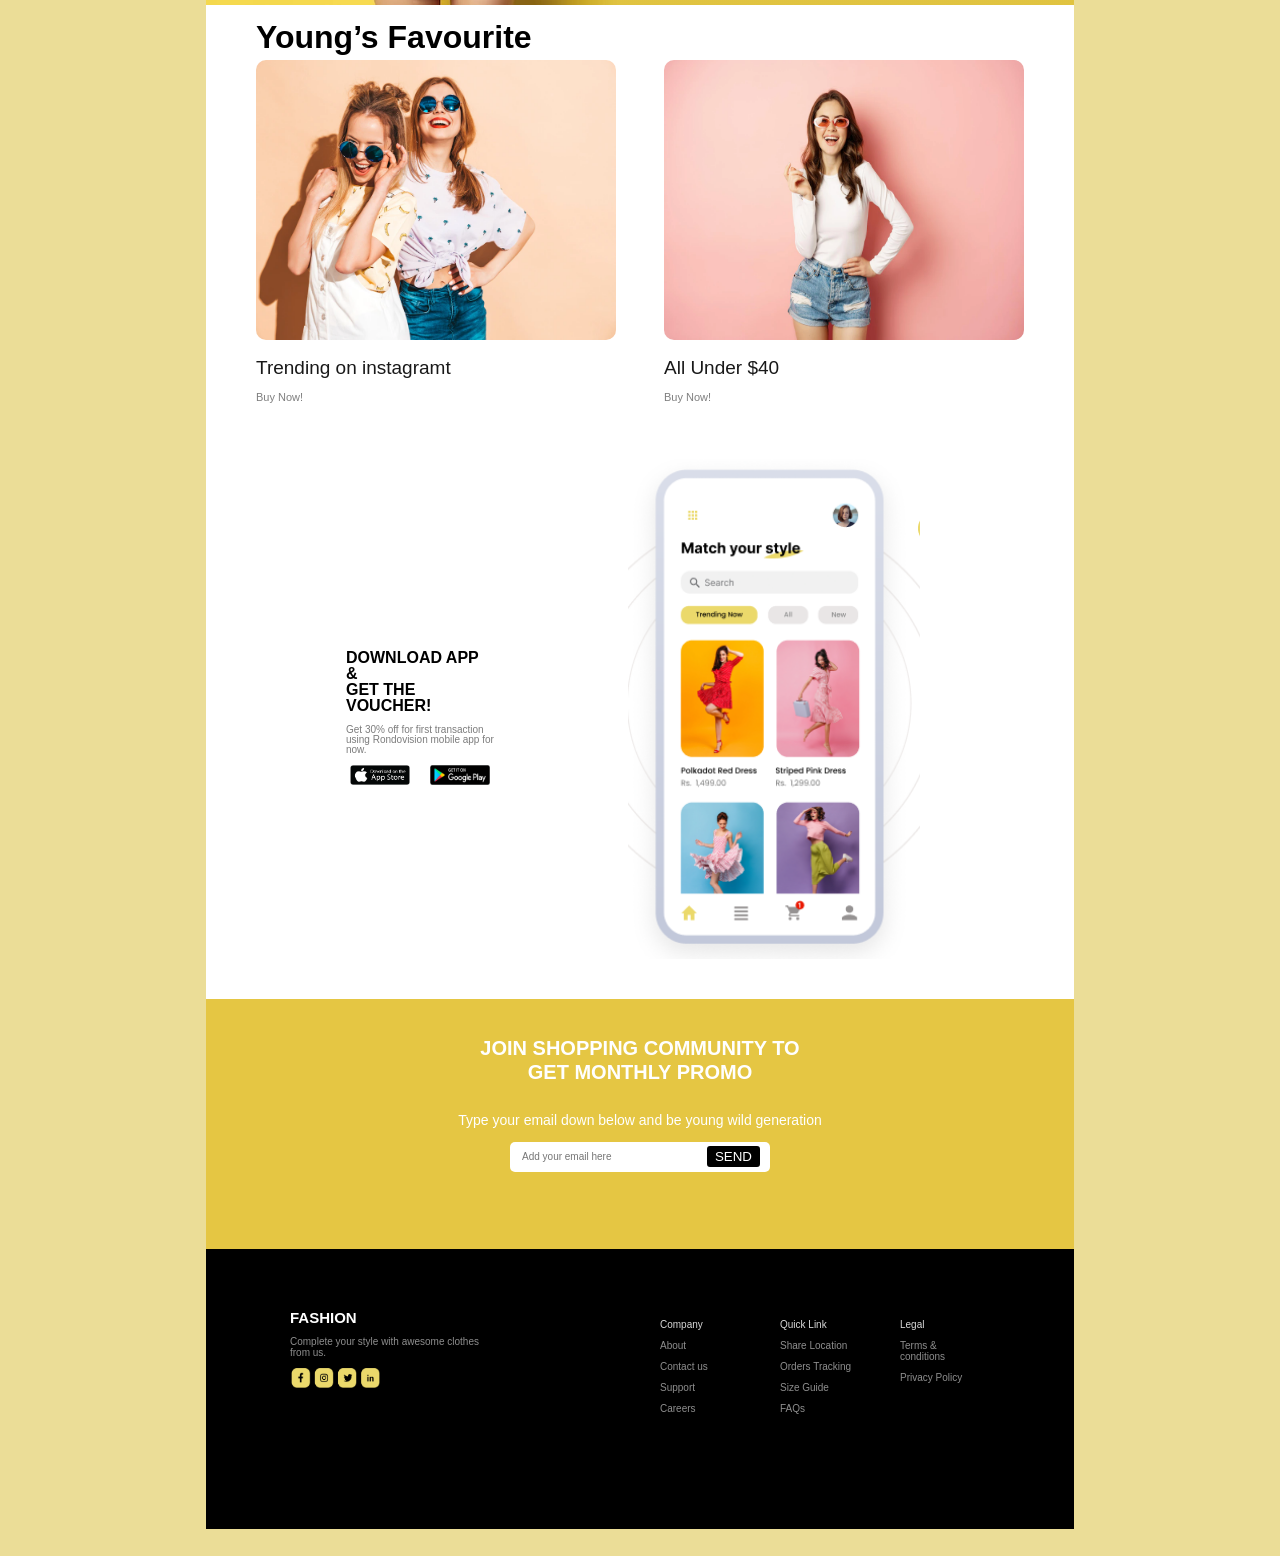
==== commit 7e782baf: "Update index.html" ====
--- a/index.html
+++ b/index.html
@@ -33,7 +33,7 @@
             </div>
           </div>
         </div>
-        <div class="article_card reveal">
+        <div class="article_card">
           <div class="text_section">
             <div class="text_art">
               <div class="text1">LET 's</div>
@@ -49,7 +49,7 @@
           <img src="images/img12.png" class="art_img" />
         </div>
 
-        <div class="brand_card reveal">
+        <div class="brand_card">
           <div class="brand_place">
             <img src="images/brand1.png" class="brand_logo" />
             <img src="images/brand2.png" class="brand_logo" />
@@ -59,7 +59,7 @@
             <img src="images/brand6.png" class="brand_logo" />
           </div>
         </div>
-        <div class="bottom_card reveal">
+        <div class="bottom_card">
           <div class="bottom_contant">
             <div class="arrival">
               <h1>NEW ARR<span class="arr">IVALS</span></h1>
@@ -82,7 +82,7 @@
               </div>
             </div>
           </div>
-          <div class="bottom_contant2 reveal">
+          <div class="bottom_contant2">
             <div>
               <img
                 src="images/116cf92ffce852e6dcfea7d382714f1c60578ad2(111).png"
@@ -104,7 +104,7 @@
               </div>
             </div>
           </div>
-          <div class="bottom_contant3 reveal">
+          <div class="bottom_contant3">
             <div class="bottom_container3">
               <div class="head1">Young’s Favourite</div>
               <div class="slide_grid2">
@@ -121,7 +121,7 @@
               </div>
             </div>
           </div>
-          <div class="bottom_contant4 reveal">
+          <div class="bottom_contant4">
             <div class="class1">
               <div class="text8">
                 <div class="text9">
@@ -154,7 +154,7 @@
               </div>
             </div>
           </div>
-          <div class="bottom_contant5 reveal">
+          <div class="bottom_contant5">
             <h1 class="join">
               JOIN SHOPPING COMMUNITY TO<br />
               GET MONTHLY PROMO
@@ -173,7 +173,7 @@
               </div>
             </form>
           </div>
-          <div class="foot reveal">
+          <div class="foot">
             <div class="foot_mid">
               <div class="separator">
                 <div class="separator1">
@@ -181,10 +181,7 @@
                   <p class="foot_info2">
                     Complete your style with awesome clothes from us.
                   </p>
-                   <img src="images/facebook.png" class="icon">
-  <img src="images/instagram.png" class="icon">
-  <img src="images/twitter.png" class="icon">
-  <img src="images/linkedin.png" class="icon">
+                  <img src="images/social_card.png" class="social" />
                 </div>
               </div>
               <div class="separator">
@@ -213,23 +210,5 @@
         </div>
       </div>
     </div>
-    <script>
-  function revealOnScroll() {
-    const reveals = document.querySelectorAll(".reveal");
-
-    reveals.forEach((el) => {
-      const windowHeight = window.innerHeight;
-      const elementTop = el.getBoundingClientRect().top;
-
-      const revealPoint = 100;
-
-      if (elementTop < windowHeight - revealPoint) {
-        el.classList.add("active");
-      }
-    });
-  }
-
-  window.addEventListener("scroll", revealOnScroll);
-</script>
   </body>
 </html>
